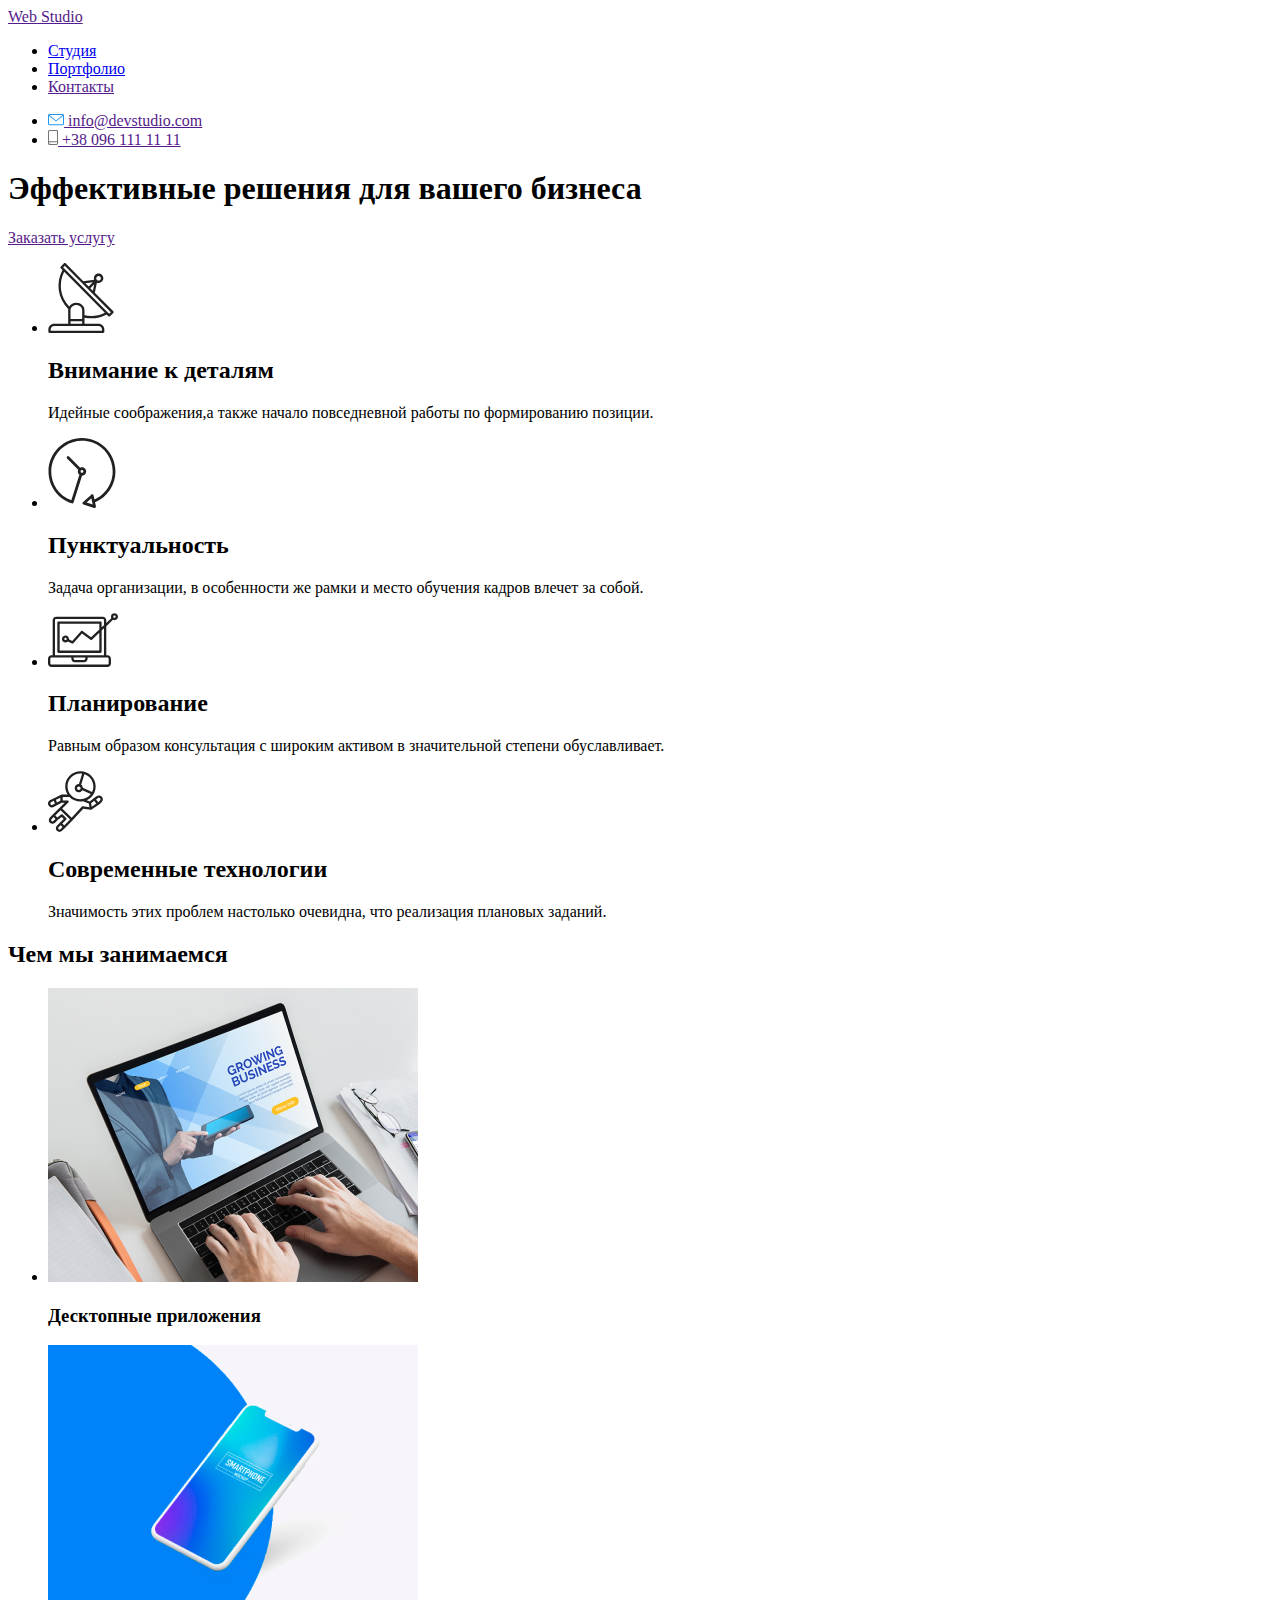
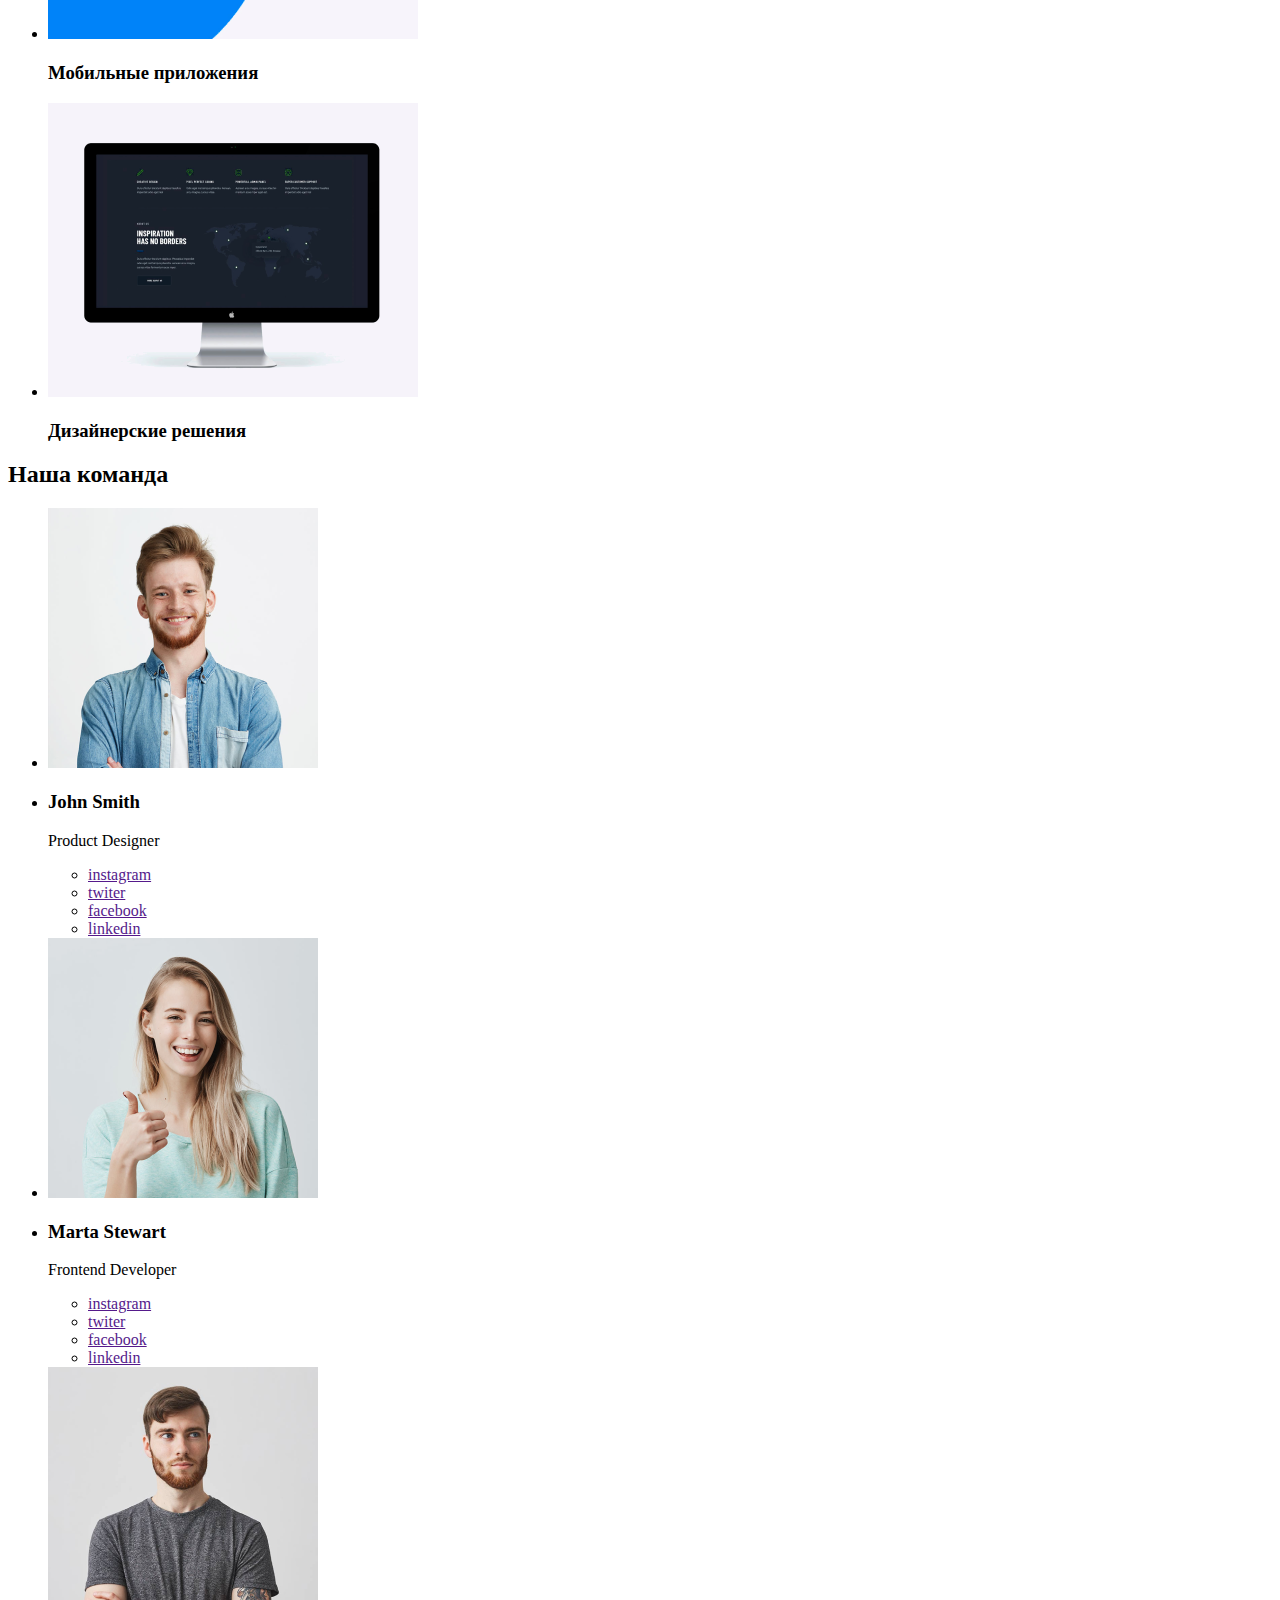
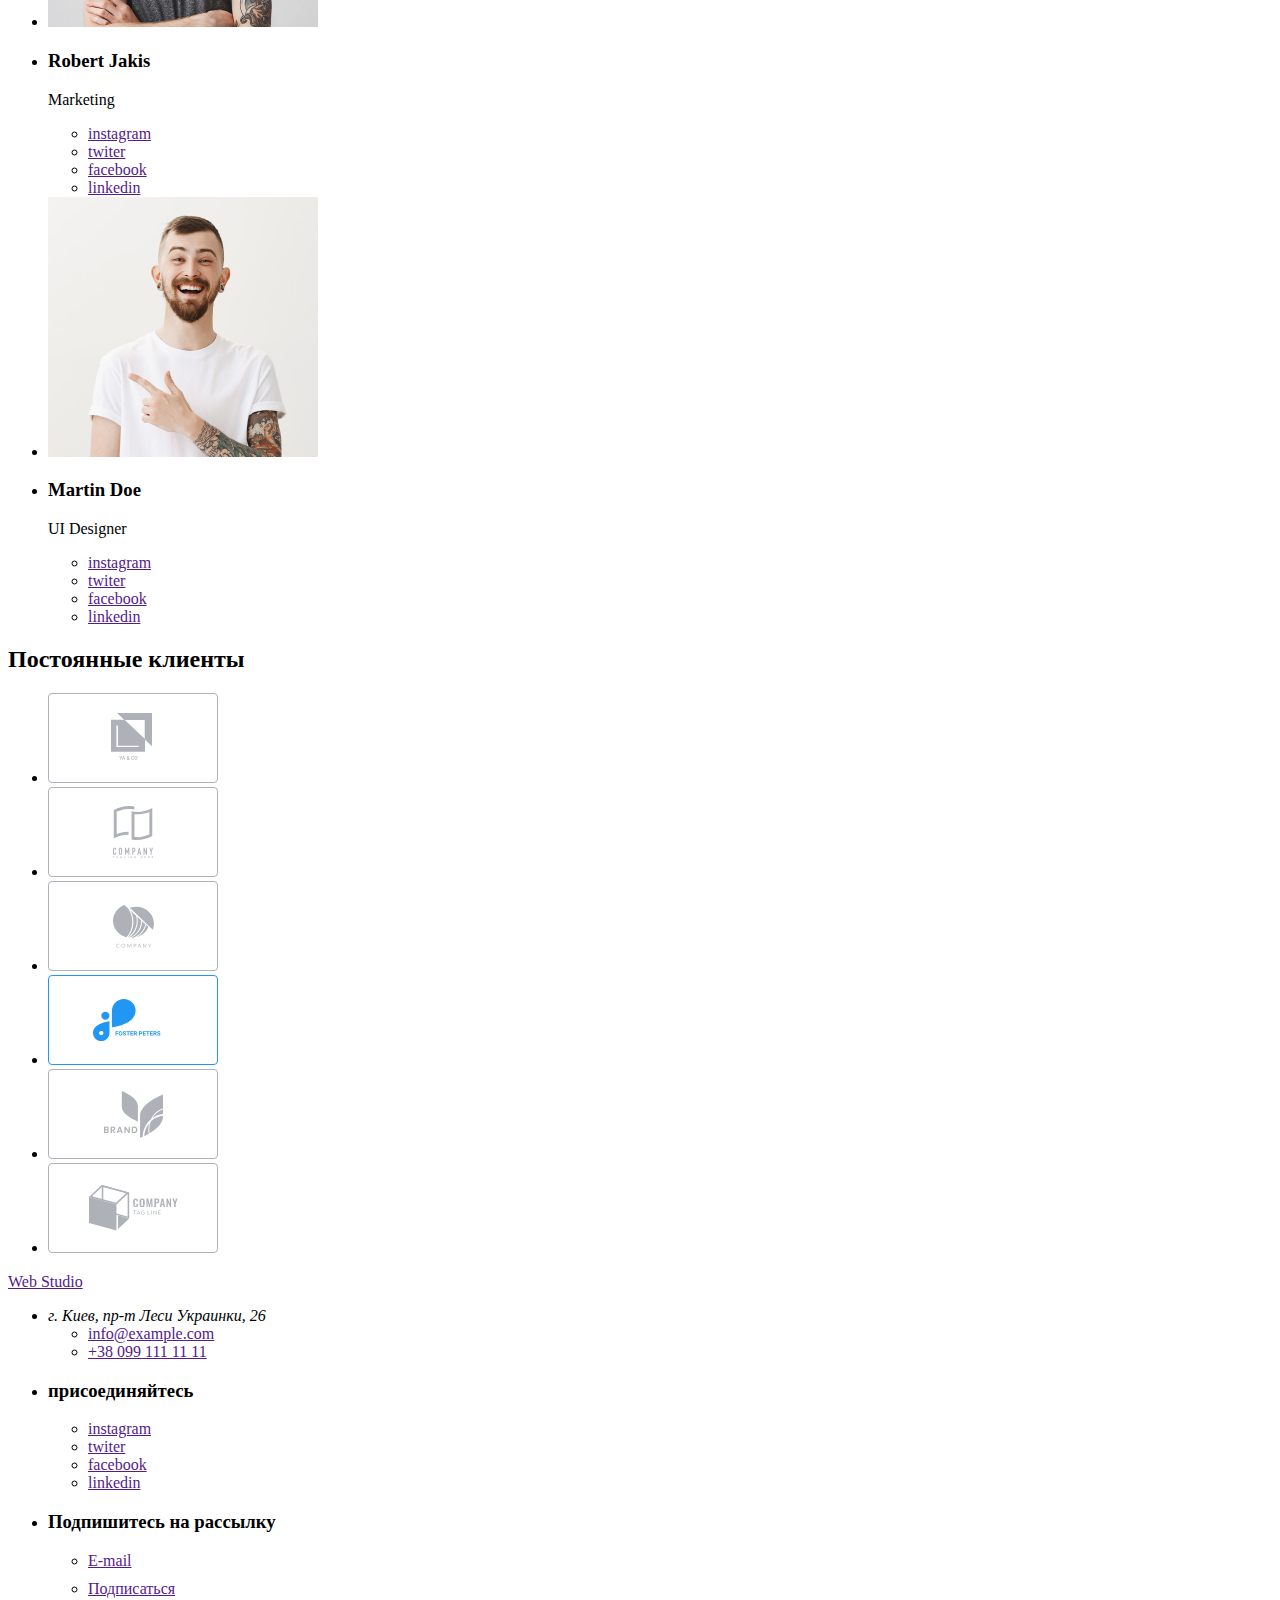
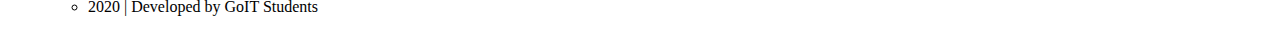
==== goit-markup-hw-01-master/index.html @ 2e2b5ef7 "portfolio" ====
<!DOCTYPE html>
<html lang="ru">
  <head>
    <meta charset="UTF-8" />
    <meta name="viewport" content="width=device-width, initial-scale=1.0" />
    <title>Document</title>
  </head>
  <body>
    <!--Шапка сайта-->
    <header>
      <nav>
        <a href="">
          Web Studio
        </a>
        <ul>
          <li><a href="./stydiya.html">Студия</a></li>
          <li><a href="./portfolio.html">Портфолио</a></li>
          <li><a href="">Контакты</a></li>
        </ul>
      </nav>
      <ul>
        <li>
          <a href="">
            <img src="./images/envelope(hover).svg" alt="hover" />
            info@devstudio.com
          </a>
        </li>
        <li>
          <a href="">
            <img src="./images/smartphone.svg" alt="smartphone" />
            +38 096 111 11 11
          </a>
        </li>
      </ul>
    </header>
    <main>
      <!--Hero-->
      <section>
        <h1>Эффективные решения для вашего бизнеса</h1>
        <a href="">Заказать услугу</a>
      </section>
      <!--Sait info-->
      <section>
        <ul>
          <li>
            <img src="./images/antenna.svg" alt="antenna" />
            <h2>Внимание к деталям</h2>
            <p>
              Идейные соображения,а также начало повседневной работы по
              формированию позиции.
            </p>
          </li>

          <li>
            <img src="./images/clock.svg" alt="clock" />
            <h2>Пунктуальность</h2>
            <p>
              Задача организации, в особенности же рамки и место обучения кадров
              влечет за собой.
            </p>
          </li>
          <li>
            <img src="./images/diagram.svg" alt="diagram" />
            <h2>Планирование</h2>
            <p>
              Равным образом консультация с широким активом в значительной
              степени обуславливает.
            </p>
          </li>
          <li>
            <img src="./images/astronaut.svg" alt="astronaut" />
            <h2>Современные технологии</h2>
            <p>
              Значимость этих проблем настолько очевидна, что реализация
              плановых заданий.
            </p>
          </li>
        </ul>
      </section>
      <!--Our offer-->
      <section>
        <h2>Чем мы занимаемся</h2>
        <ul>
          <li>
            <img src="./images/desctop.jpg" alt="desctop" />
            <h3>Десктопные приложения</h3>
          </li>
          <li>
            <img src="./images/tel.jpg" alt="telephon" />
            <h3>Мобильные приложения</h3>
          </li>
          <li>
            <img src="./images/dizain.jpg" alt="dizain" />
            <h3>Дизайнерские решения</h3>
          </li>
        </ul>
      </section>
      <!--Our team-->
      <section>
        <h2>Наша команда</h2>
        <ul>
          <li>
            <img src="./images/designer.jpg" alt="photo-designer" />
          </li>
          <li>
            <h3>John Smith</h3>
            <p>Product Designer</p>
            <ul>
              <li><a href="">instagram</a></li>
              <li><a href="">twiter</a></li>
              <li><a href="">facebook</a></li>
              <li><a href="">linkedin</a></li>
            </ul>
          </li>
          <li>
            <img src="./images/developer.jpg" alt="photo-developer" />
          </li>
          <li>
            <h3>Marta Stewart</h3>
            <p>Frontend Developer</p>
            <ul>
              <li><a href="">instagram</a></li>
              <li><a href="">twiter</a></li>
              <li><a href="">facebook</a></li>
              <li><a href="">linkedin</a></li>
            </ul>
          </li>
          <li>
            <img src="./images/marketing.jpg" alt="photo-marketing" />
          </li>
          <li>
            <h3>Robert Jakis</h3>
            <p>Marketing</p>
            <ul>
              <li><a href="">instagram</a></li>
              <li><a href="">twiter</a></li>
              <li><a href="">facebook</a></li>
              <li><a href="">linkedin</a></li>
            </ul>
          </li>
          <li>
            <img src="./images/uldesigner.jpg" alt="photo-uldesigner" />
          </li>
          <li>
            <h3>Martin Doe</h3>
            <p>UI Designer</p>
            <ul>
              <li><a href="">instagram</a></li>
              <li><a href="">twiter</a></li>
              <li><a href="">facebook</a></li>
              <li><a href="">linkedin</a></li>
            </ul>
          </li>
        </ul>
      </section>
      <!--Regular customers-->
      <section>
        <h2>Постоянные клиенты</h2>
        <ul>
          <li>
            <a href=""
              ><img src="./images/Client1.svg" alt="Логотип клиента"
            /></a>
          </li>
          <li>
            <a href=""
              ><img src="./images/Client2.svg" alt="Логотип клиента"
            /></a>
          </li>
          <li>
            <a href=""
              ><img src="./images/Client3.svg" alt="Логотип клиента"
            /></a>
          </li>
          <li>
            <a href=""
              ><img src="./images/Client4.svg" alt="Логотип клиента"
            /></a>
          </li>
          <li>
            <a href=""
              ><img src="./images/Client5.svg" alt="Логотип клиента"
            /></a>
          </li>
          <li>
            <a href=""
              ><img src="./images/Client6.svg" alt="Логотип клиента"
            /></a>
          </li>
        </ul>
      </section>
    </main>
    <!--Footer-->
    <footer>
      <a href="">Web Studio</a>
      <ul>
        <li>
          <address>г. Киев, пр-т Леси Украинки, 26</address>
          <ul>
            <li><a href="">info@example.com</a></li>
            <li><a href="">+38 099 111 11 11</a></li>
          </ul>
        </li>
        <li>
          <h3>присоединяйтесь</h3>
          <ul>
            <li><a href="">instagram</a></li>
            <li><a href="">twiter</a></li>
            <li><a href="">facebook</a></li>
            <li><a href="">linkedin</a></li>
          </ul>
        </li>
        <li>
          <h3>Подпишитесь на рассылку</h3>
          <ul>
            <li><a href="">E-mail</a></li>
            <li>
              <a href="">Подписаться</a>
              <img src="./images/iconsend.svg" alt="icon" />
            </li>
            <li>2020 | Developed by GoIT Students</li>
          </ul>
        </li>
      </ul>
    </footer>
  </body>
</html>
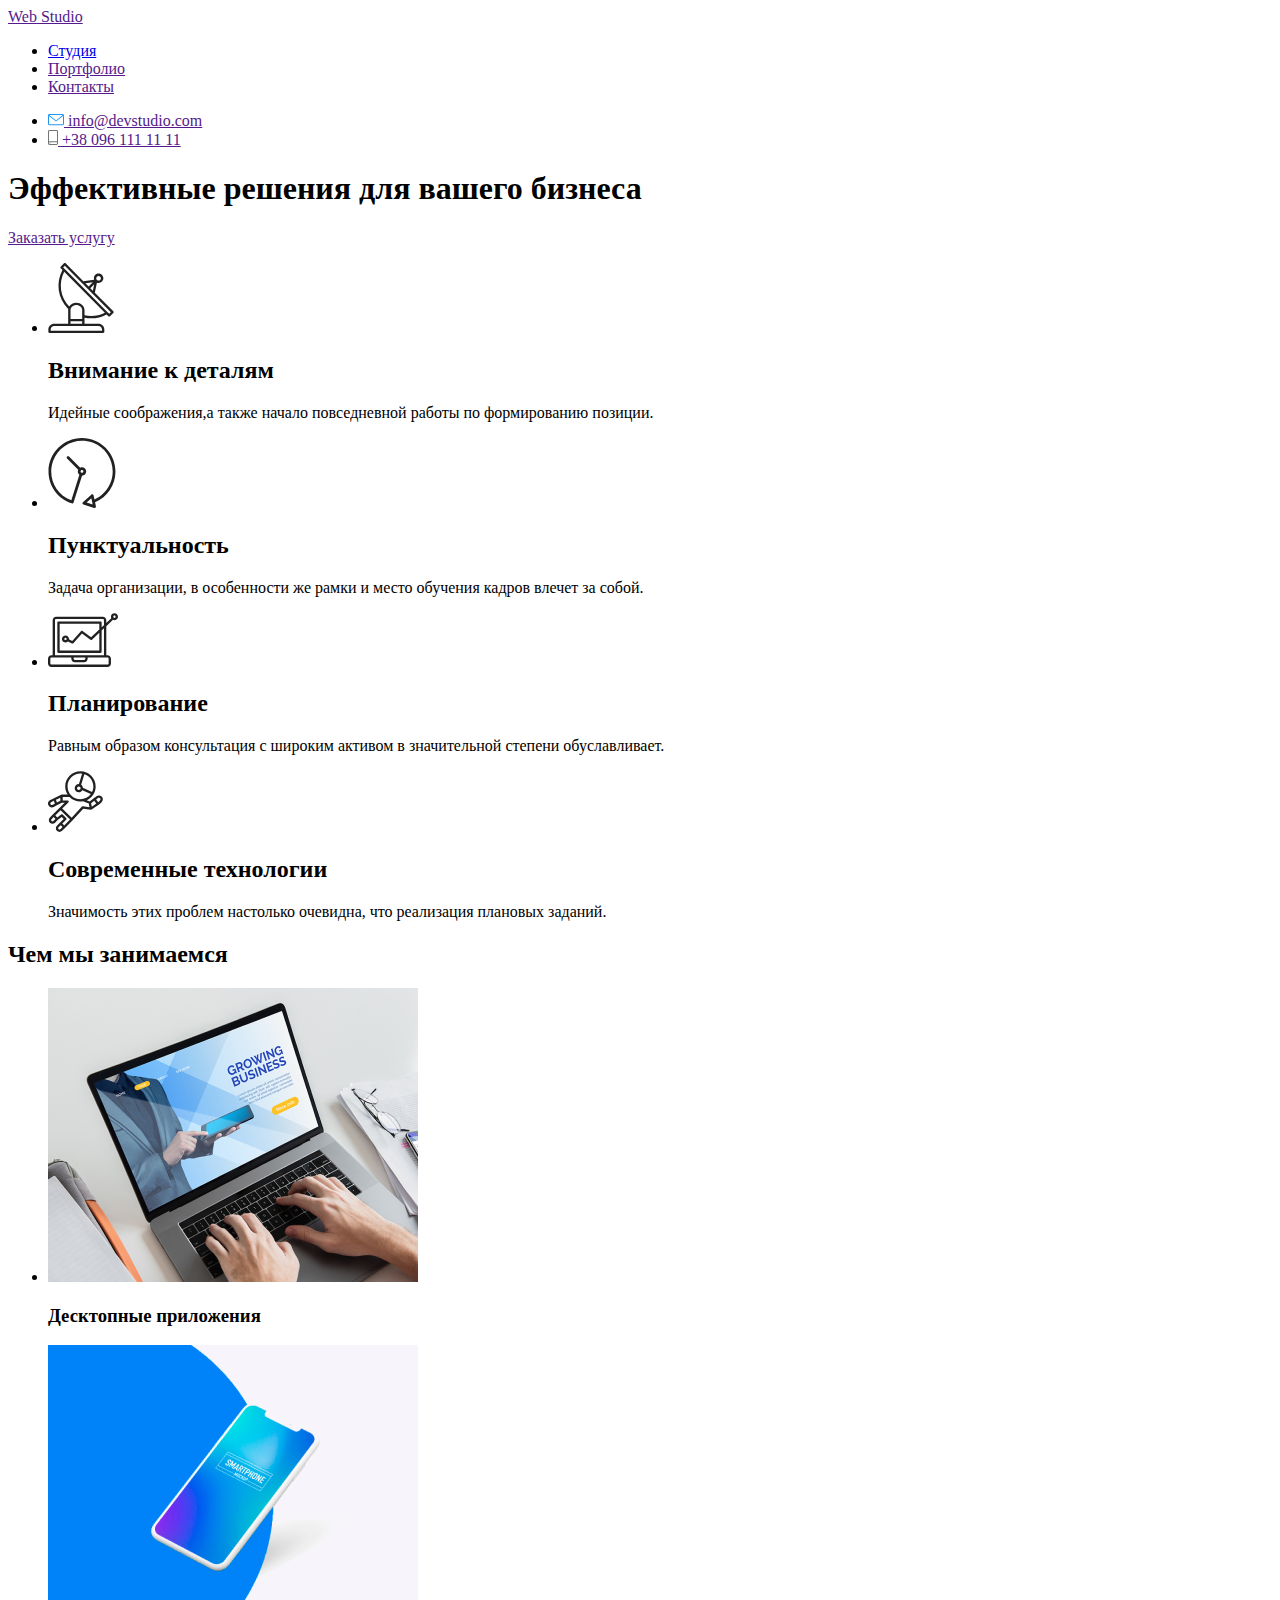
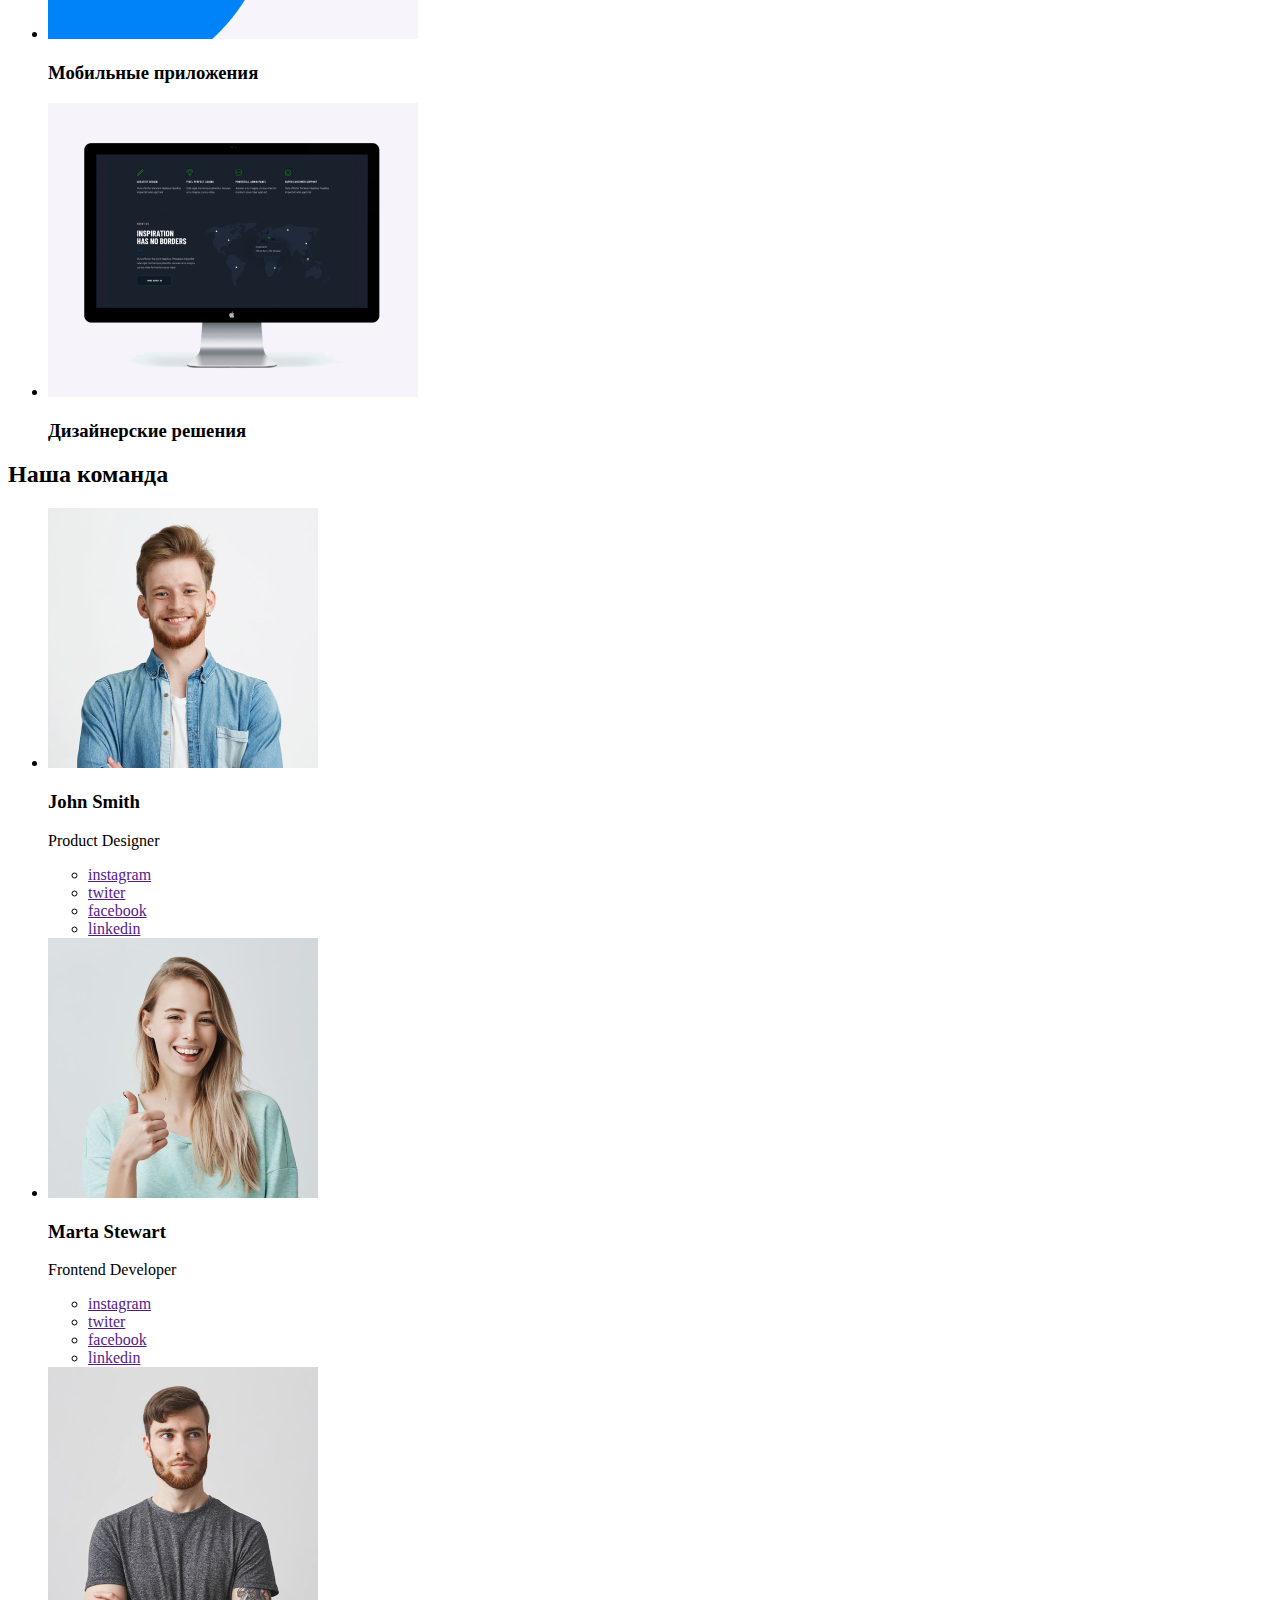
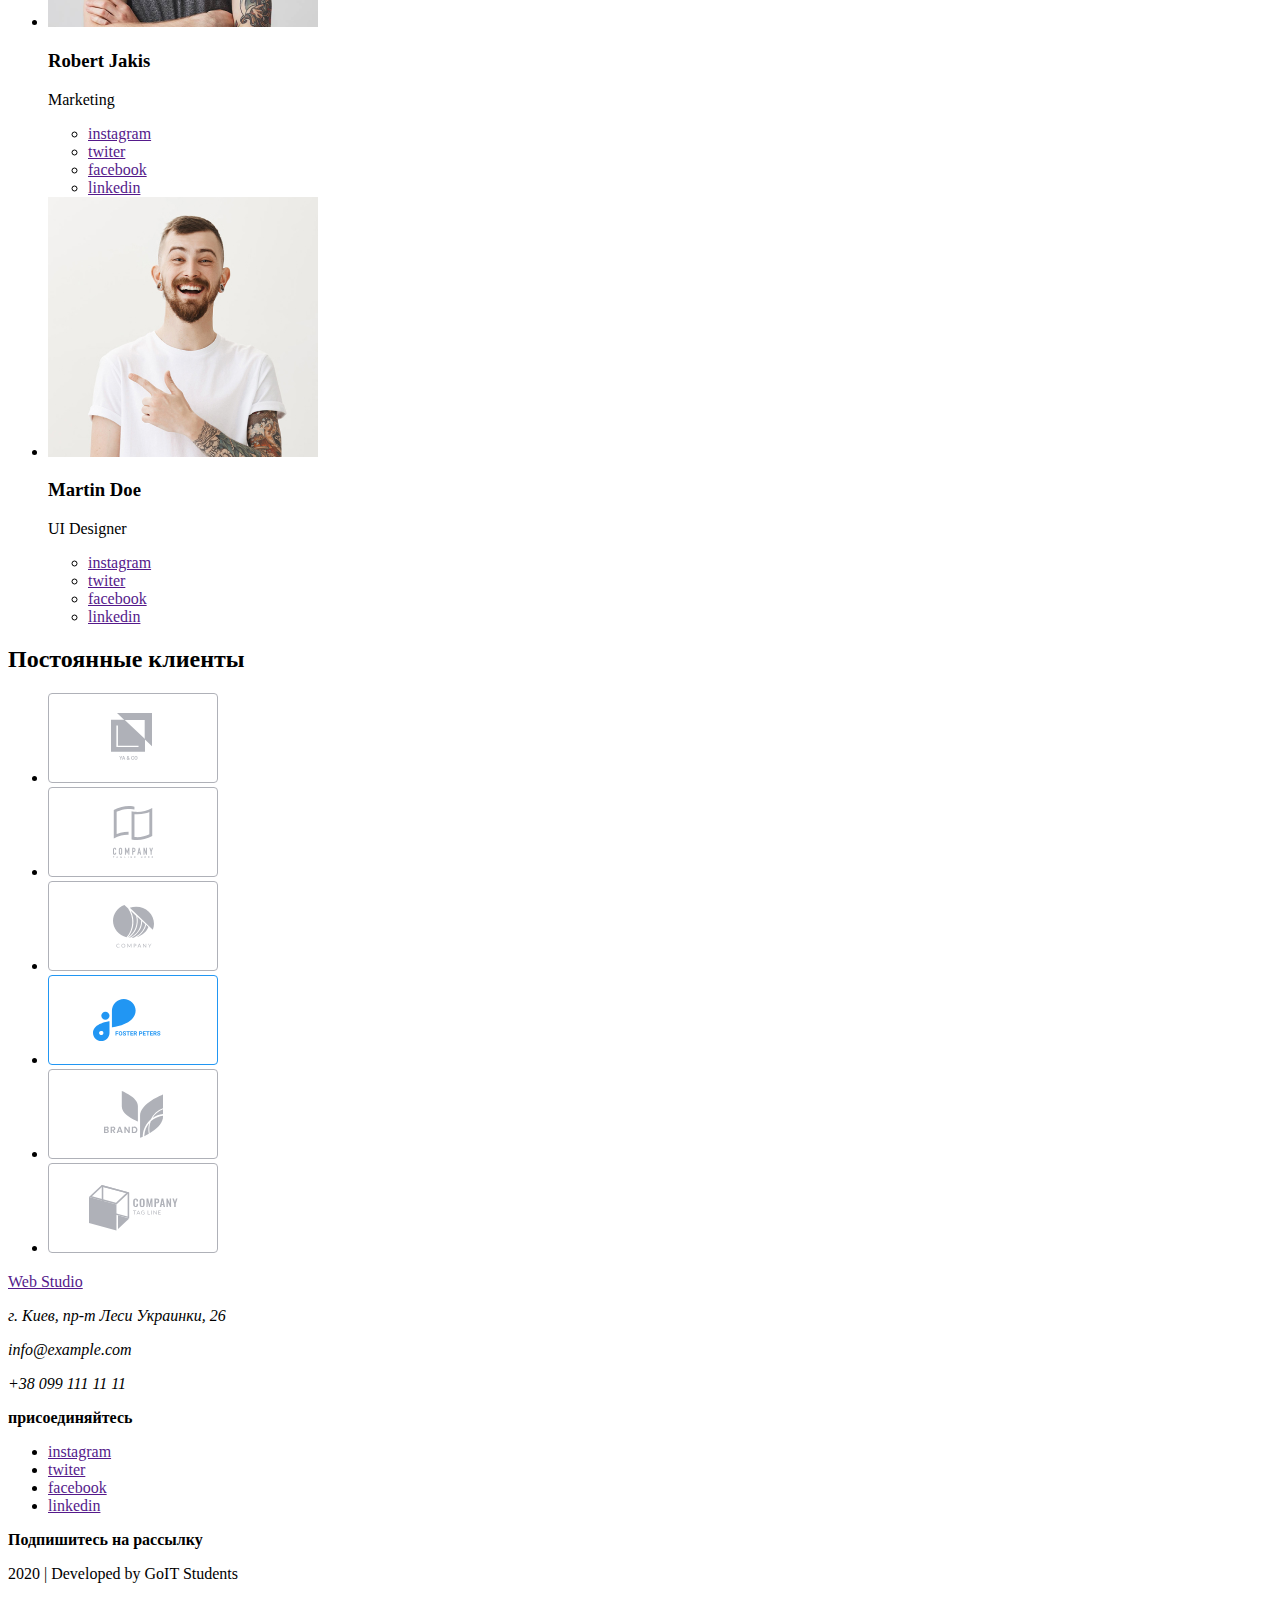
==== commit 81b826e3: "save" ====
--- a/goit-markup-hw-01-master/index.html
+++ b/goit-markup-hw-01-master/index.html
@@ -13,8 +13,8 @@
           Web Studio
         </a>
         <ul>
-          <li><a href="./stydiya.html">Студия</a></li>
-          <li><a href="./portfolio.html">Портфолио</a></li>
+          <li><a href="./index.html">Студия</a></li>
+          <li><a href="">Портфолио</a></li>
           <li><a href="">Контакты</a></li>
         </ul>
       </nav>
@@ -82,15 +82,27 @@
         <h2>Чем мы занимаемся</h2>
         <ul>
           <li>
-            <img src="./images/desctop.jpg" alt="desctop" />
+            <img
+              src="./images/desctop.jpg"
+              alt="десктопные приложения"
+              width="370"
+            />
             <h3>Десктопные приложения</h3>
           </li>
           <li>
-            <img src="./images/tel.jpg" alt="telephon" />
+            <img
+              src="./images/tel.jpg"
+              alt="мобильные приложения"
+              width="370"
+            />
             <h3>Мобильные приложения</h3>
           </li>
           <li>
-            <img src="./images/dizain.jpg" alt="dizain" />
+            <img
+              src="./images/dizain.jpg"
+              alt="дизайнерские решея"
+              width="370"
+            />
             <h3>Дизайнерские решения</h3>
           </li>
         </ul>
@@ -100,9 +112,7 @@
         <h2>Наша команда</h2>
         <ul>
           <li>
-            <img src="./images/designer.jpg" alt="photo-designer" />
-          </li>
-          <li>
+            <img src="./images/designer.jpg" alt="фото дизайнера" width="270" />
             <h3>John Smith</h3>
             <p>Product Designer</p>
             <ul>
@@ -113,9 +123,11 @@
             </ul>
           </li>
           <li>
-            <img src="./images/developer.jpg" alt="photo-developer" />
-          </li>
-          <li>
+            <img
+              src="./images/developer.jpg"
+              alt="фото разработчика"
+              width="270"
+            />
             <h3>Marta Stewart</h3>
             <p>Frontend Developer</p>
             <ul>
@@ -126,9 +138,11 @@
             </ul>
           </li>
           <li>
-            <img src="./images/marketing.jpg" alt="photo-marketing" />
-          </li>
-          <li>
+            <img
+              src="./images/marketing.jpg"
+              alt="фото маркетолога"
+              width="270"
+            />
             <h3>Robert Jakis</h3>
             <p>Marketing</p>
             <ul>
@@ -139,9 +153,11 @@
             </ul>
           </li>
           <li>
-            <img src="./images/uldesigner.jpg" alt="photo-uldesigner" />
-          </li>
-          <li>
+            <img
+              src="./images/uldesigner.jpg"
+              alt="фото главного дизайнера"
+              width="270"
+            />
             <h3>Martin Doe</h3>
             <p>UI Designer</p>
             <ul>
@@ -193,35 +209,20 @@
     <!--Footer-->
     <footer>
       <a href="">Web Studio</a>
+      <address>
+        <p>г. Киев, пр-т Леси Украинки, 26</p>
+        <p>info@example.com</p>
+        <p>+38 099 111 11 11</p>
+      </address>
+      <b>присоединяйтесь</b>
       <ul>
-        <li>
-          <address>г. Киев, пр-т Леси Украинки, 26</address>
-          <ul>
-            <li><a href="">info@example.com</a></li>
-            <li><a href="">+38 099 111 11 11</a></li>
-          </ul>
-        </li>
-        <li>
-          <h3>присоединяйтесь</h3>
-          <ul>
-            <li><a href="">instagram</a></li>
-            <li><a href="">twiter</a></li>
-            <li><a href="">facebook</a></li>
-            <li><a href="">linkedin</a></li>
-          </ul>
-        </li>
-        <li>
-          <h3>Подпишитесь на рассылку</h3>
-          <ul>
-            <li><a href="">E-mail</a></li>
-            <li>
-              <a href="">Подписаться</a>
-              <img src="./images/iconsend.svg" alt="icon" />
-            </li>
-            <li>2020 | Developed by GoIT Students</li>
-          </ul>
-        </li>
+        <li><a href="">instagram</a></li>
+        <li><a href="">twiter</a></li>
+        <li><a href="">facebook</a></li>
+        <li><a href="">linkedin</a></li>
       </ul>
+      <b>Подпишитесь на рассылку</b>
+      <p>2020 | Developed by GoIT Students</p>
     </footer>
   </body>
 </html>
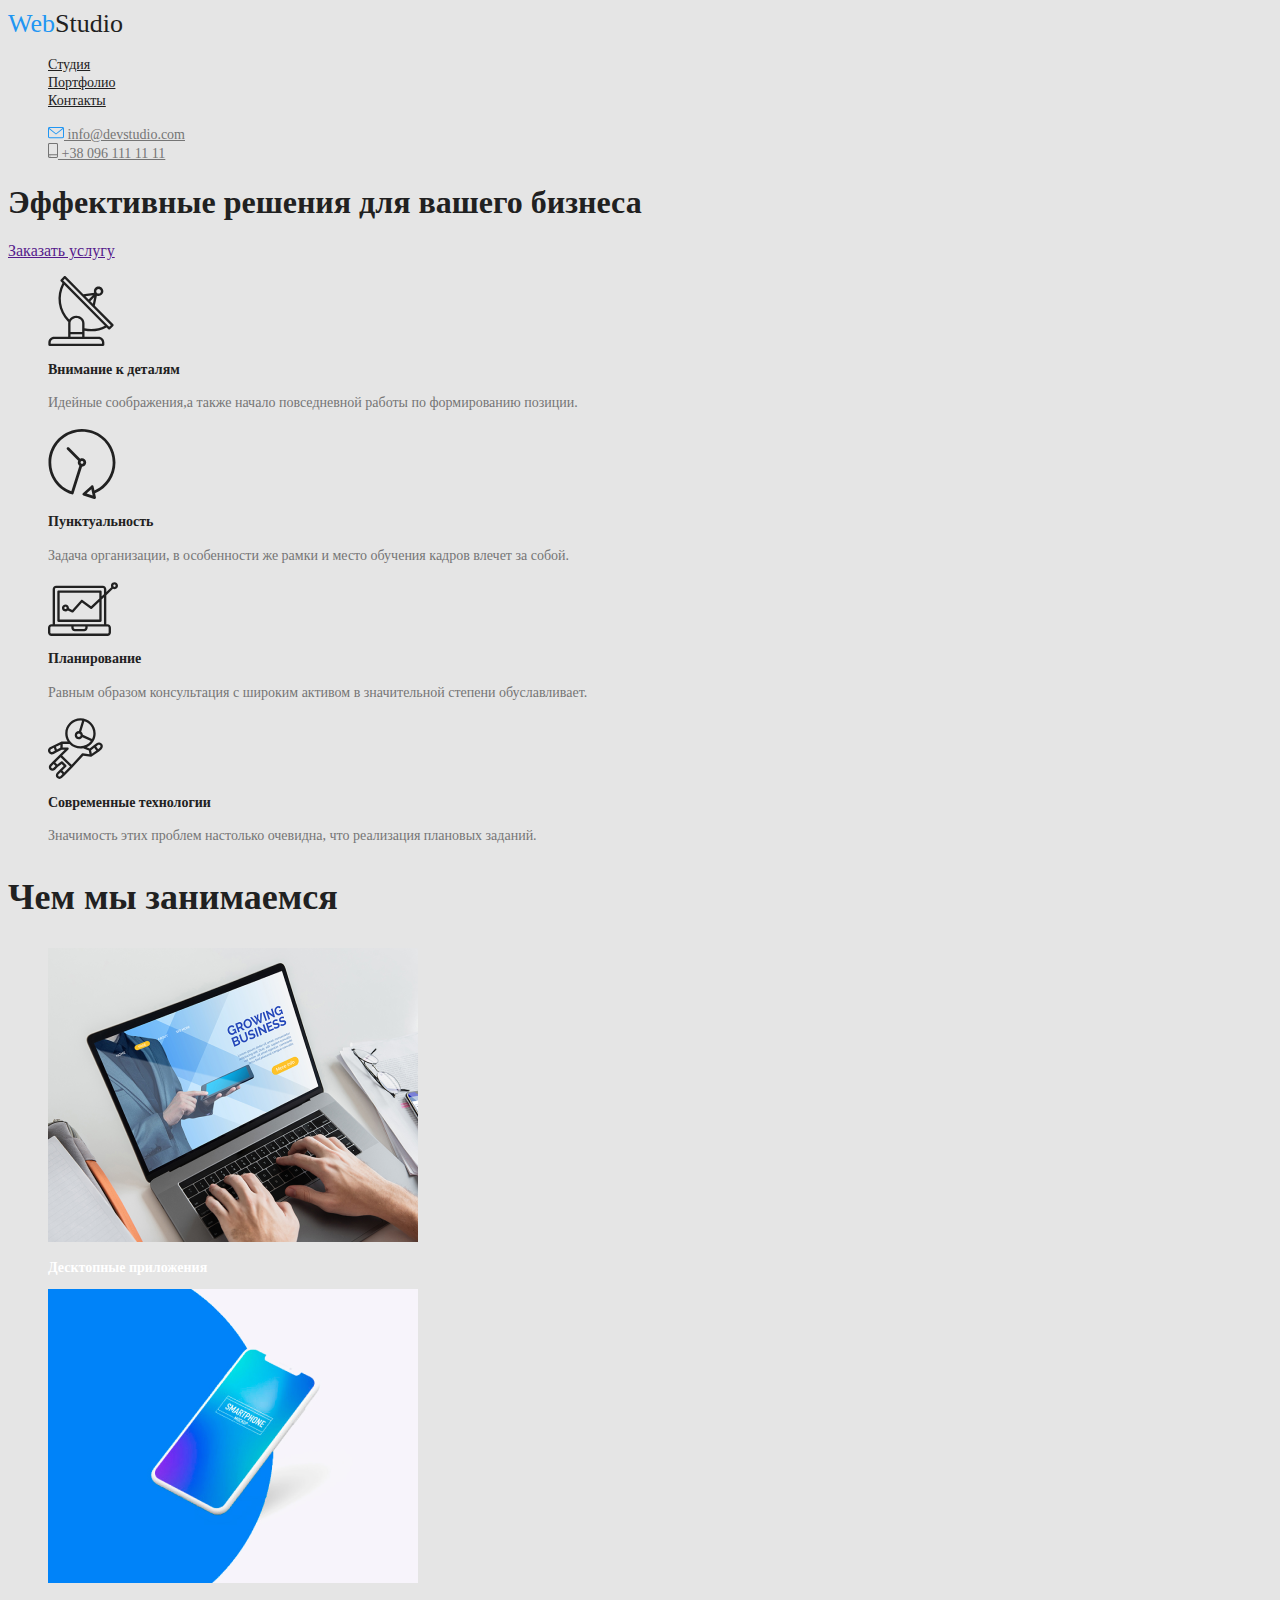
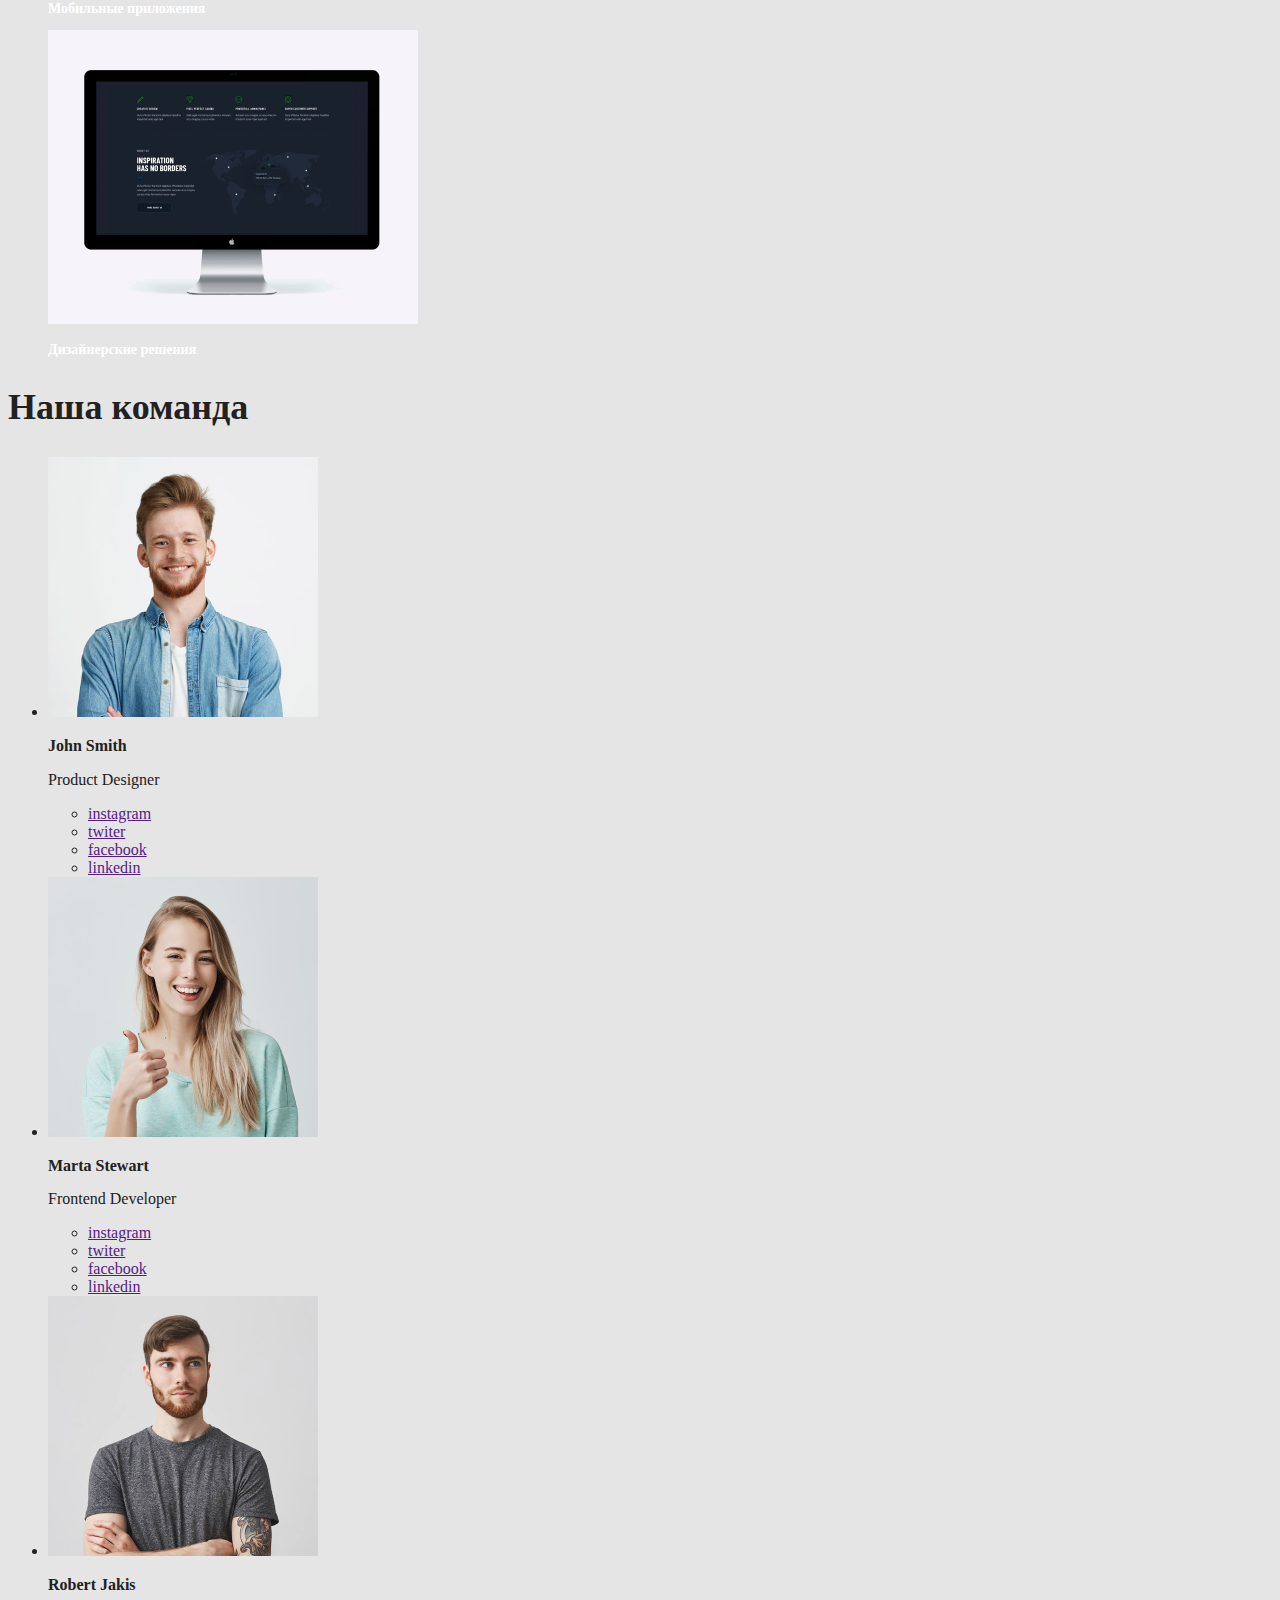
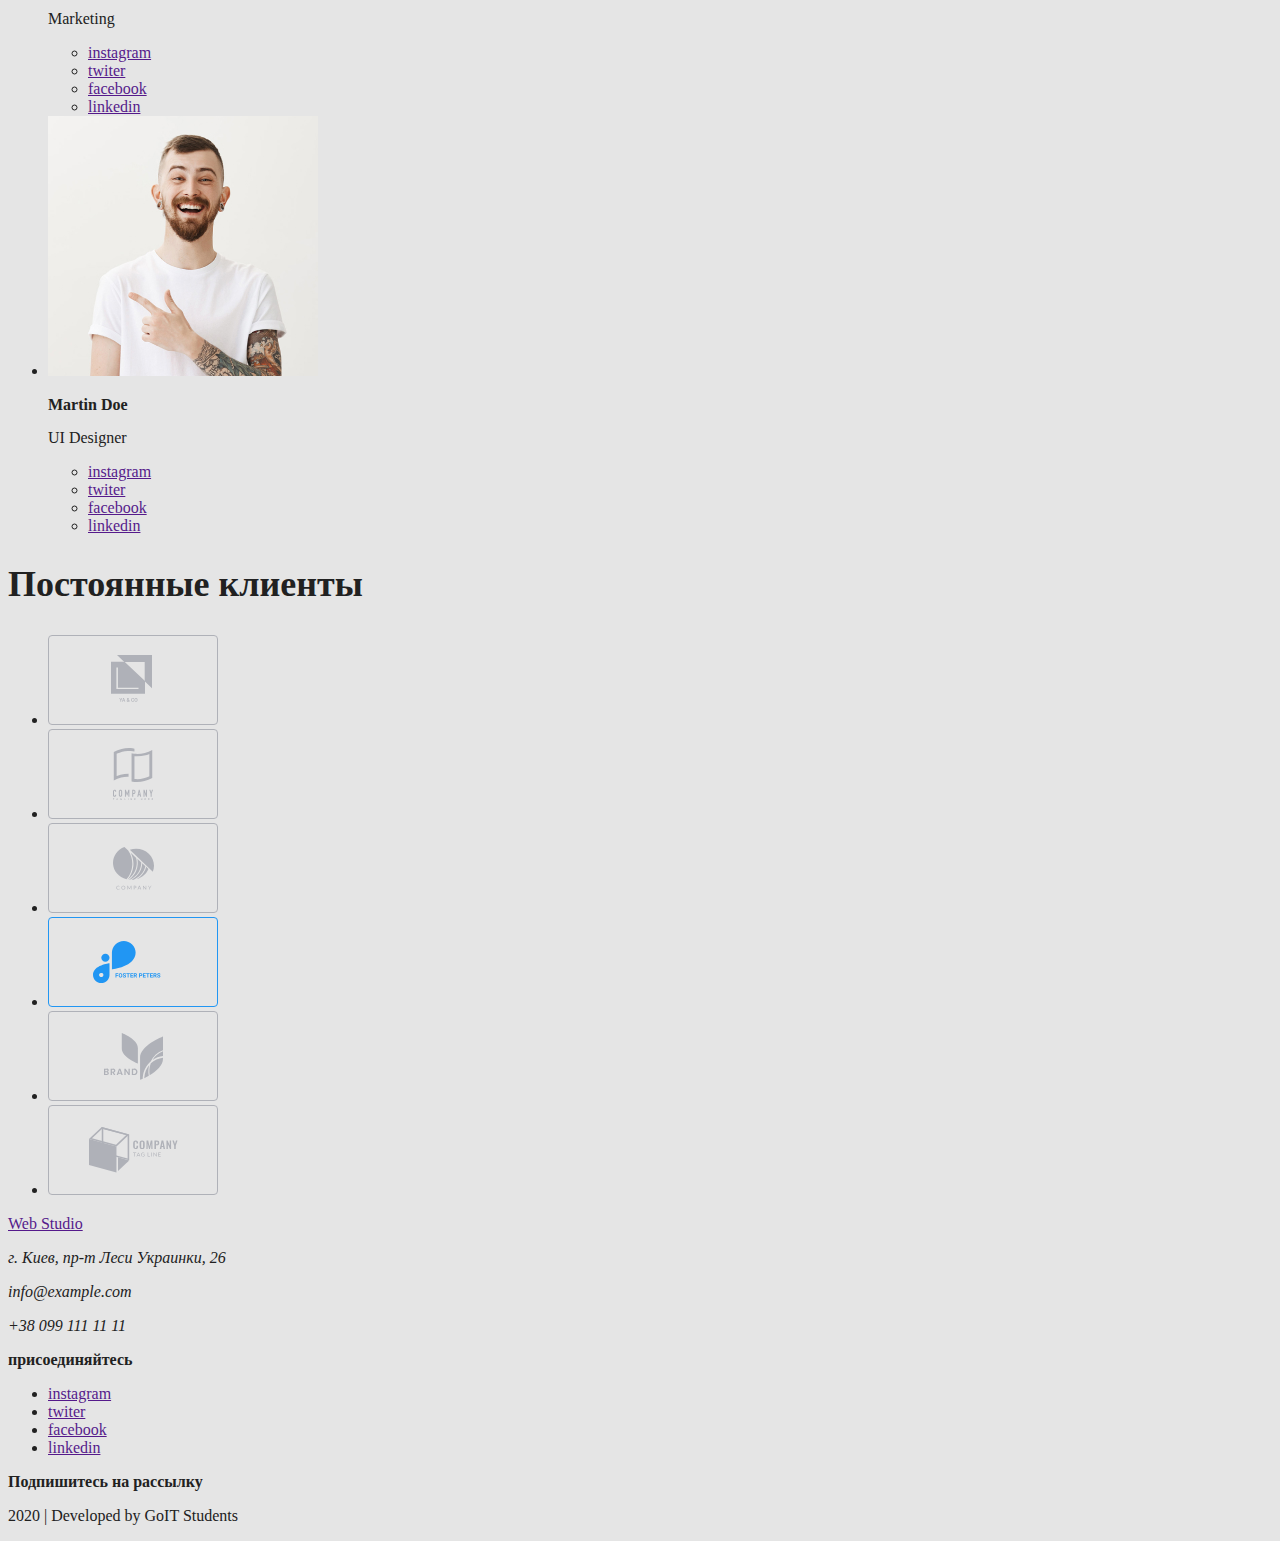
==== commit 77599b48: "css" ====
--- a/goit-markup-hw-01-master/index.html
+++ b/goit-markup-hw-01-master/index.html
@@ -4,29 +4,28 @@
     <meta charset="UTF-8" />
     <meta name="viewport" content="width=device-width, initial-scale=1.0" />
     <title>Document</title>
+    <link rel="stylesheet" href="./css/styles.css" />
   </head>
-  <body>
+  <body class="page">
     <!--Шапка сайта-->
     <header>
       <nav>
-        <a href="">
-          Web Studio
-        </a>
-        <ul>
-          <li><a href="./index.html">Студия</a></li>
-          <li><a href="">Портфолио</a></li>
-          <li><a href="">Контакты</a></li>
+        <a class="logo"><span class="logo-second">Web</span>Studio </a>
+        <ul class="site-nav list">
+          <li><a href="./index.html" class="link">Студия</a></li>
+          <li><a href="./portfolio.html" class="link">Портфолио</a></li>
+          <li><a href="" class="link">Контакты</a></li>
         </ul>
       </nav>
-      <ul>
+      <ul class="auth-nav list">
         <li>
-          <a href="">
+          <a href="" class="info">
             <img src="./images/envelope(hover).svg" alt="hover" />
             info@devstudio.com
           </a>
         </li>
         <li>
-          <a href="">
+          <a href="" class="info">
             <img src="./images/smartphone.svg" alt="smartphone" />
             +38 096 111 11 11
           </a>
@@ -40,12 +39,12 @@
         <a href="">Заказать услугу</a>
       </section>
       <!--Sait info-->
-      <section>
-        <ul>
+      <section class="section">
+        <ul class="feature-list list">
           <li>
             <img src="./images/antenna.svg" alt="antenna" />
-            <h2>Внимание к деталям</h2>
-            <p>
+            <h2 class="title">Внимание к деталям</h2>
+            <p class="text">
               Идейные соображения,а также начало повседневной работы по
               формированию позиции.
             </p>
@@ -53,24 +52,24 @@
 
           <li>
             <img src="./images/clock.svg" alt="clock" />
-            <h2>Пунктуальность</h2>
-            <p>
+            <h2 class="title">Пунктуальность</h2>
+            <p class="text">
               Задача организации, в особенности же рамки и место обучения кадров
               влечет за собой.
             </p>
           </li>
           <li>
             <img src="./images/diagram.svg" alt="diagram" />
-            <h2>Планирование</h2>
-            <p>
+            <h2 class="title">Планирование</h2>
+            <p class="text">
               Равным образом консультация с широким активом в значительной
               степени обуславливает.
             </p>
           </li>
           <li>
             <img src="./images/astronaut.svg" alt="astronaut" />
-            <h2>Современные технологии</h2>
-            <p>
+            <h2 class="title">Современные технологии</h2>
+            <p class="text">
               Значимость этих проблем настолько очевидна, что реализация
               плановых заданий.
             </p>
@@ -78,16 +77,16 @@
         </ul>
       </section>
       <!--Our offer-->
-      <section>
-        <h2>Чем мы занимаемся</h2>
-        <ul>
+      <section class="section">
+        <h2 class="section-title">Чем мы занимаемся</h2>
+        <ul class="list">
           <li>
             <img
               src="./images/desctop.jpg"
               alt="десктопные приложения"
               width="370"
             />
-            <h3>Десктопные приложения</h3>
+            <h3 class="text-title">Десктопные приложения</h3>
           </li>
           <li>
             <img
@@ -95,7 +94,7 @@
               alt="мобильные приложения"
               width="370"
             />
-            <h3>Мобильные приложения</h3>
+            <h3 class="text-title">Мобильные приложения</h3>
           </li>
           <li>
             <img
@@ -103,17 +102,17 @@
               alt="дизайнерские решея"
               width="370"
             />
-            <h3>Дизайнерские решения</h3>
+            <h3 class="text-title">Дизайнерские решения</h3>
           </li>
         </ul>
       </section>
       <!--Our team-->
-      <section>
-        <h2>Наша команда</h2>
+      <section class="section">
+        <h2 class="section-title">Наша команда</h2>
         <ul>
           <li>
             <img src="./images/designer.jpg" alt="фото дизайнера" width="270" />
-            <h3>John Smith</h3>
+            <h3 class="team-list">John Smith</h3>
             <p>Product Designer</p>
             <ul>
               <li><a href="">instagram</a></li>
@@ -128,7 +127,7 @@
               alt="фото разработчика"
               width="270"
             />
-            <h3>Marta Stewart</h3>
+            <h3 class="team-list">Marta Stewart</h3>
             <p>Frontend Developer</p>
             <ul>
               <li><a href="">instagram</a></li>
@@ -143,7 +142,7 @@
               alt="фото маркетолога"
               width="270"
             />
-            <h3>Robert Jakis</h3>
+            <h3 class="team-list">Robert Jakis</h3>
             <p>Marketing</p>
             <ul>
               <li><a href="">instagram</a></li>
@@ -158,7 +157,7 @@
               alt="фото главного дизайнера"
               width="270"
             />
-            <h3>Martin Doe</h3>
+            <h3 class="team-list">Martin Doe</h3>
             <p>UI Designer</p>
             <ul>
               <li><a href="">instagram</a></li>
@@ -170,8 +169,8 @@
         </ul>
       </section>
       <!--Regular customers-->
-      <section>
-        <h2>Постоянные клиенты</h2>
+      <section class="section">
+        <h2 class="section-title">Постоянные клиенты</h2>
         <ul>
           <li>
             <a href=""
--- a/goit-markup-hw-01-master/css/styles.css
+++ b/goit-markup-hw-01-master/css/styles.css
@@ -0,0 +1,76 @@
+.page {
+  color: #212121;
+  background-color: #e5e5e5;
+}
+
+.list {
+  list-style: none;
+}
+
+/* цвет основного текста #212121 (чорный)*/
+/* вторичный цвет текста #757575 (серый)*/
+/* цвет фона #E5E5E5 */
+/* вторичный цвет фона #F5F4FA*/
+/* белый  #FFFFFF*/
+/* акцент #2196F3*/
+/* цвет подвала #2F303A*/
+.logo {
+  font-size: 26px;
+  line-height: 1.2;
+}
+.logo-second {
+  color: #2196f3;
+}
+.logo:hover,
+.logo-second:hover {
+  color: #2196f3;
+}
+
+/*site-nav*/
+.site-nav .link {
+  color: #212121;
+  font-size: 14px;
+  line-height: 1.1;
+}
+.site-nav .link:hover,
+.site-nav .link:focus {
+  color: #2196f3;
+}
+
+/*auth-nav*/
+.info {
+  color: #757575;
+  font-size: 14px;
+  line-height: 1.1;
+}
+.info:hover,
+.info:focus {
+  color: #2196f3;
+}
+/*section*/
+.section-title {
+  color: #212121;
+  font-size: 36px;
+  line-height: 1.1;
+}
+.section .text-title {
+  color: #ffffff;
+  font-size: 14px;
+  line-height: 1.1;
+}
+.team-list {
+  color: #212121;
+  font-size: 16px;
+  line-height: 1.1;
+}
+/*feature*/
+.feature-list .title {
+  color: #212121;
+  font-size: 14px;
+  line-height: 1.1;
+}
+.feature-list .text {
+  color: #757575;
+  font-size: 14px;
+  line-height: 1.7;
+}
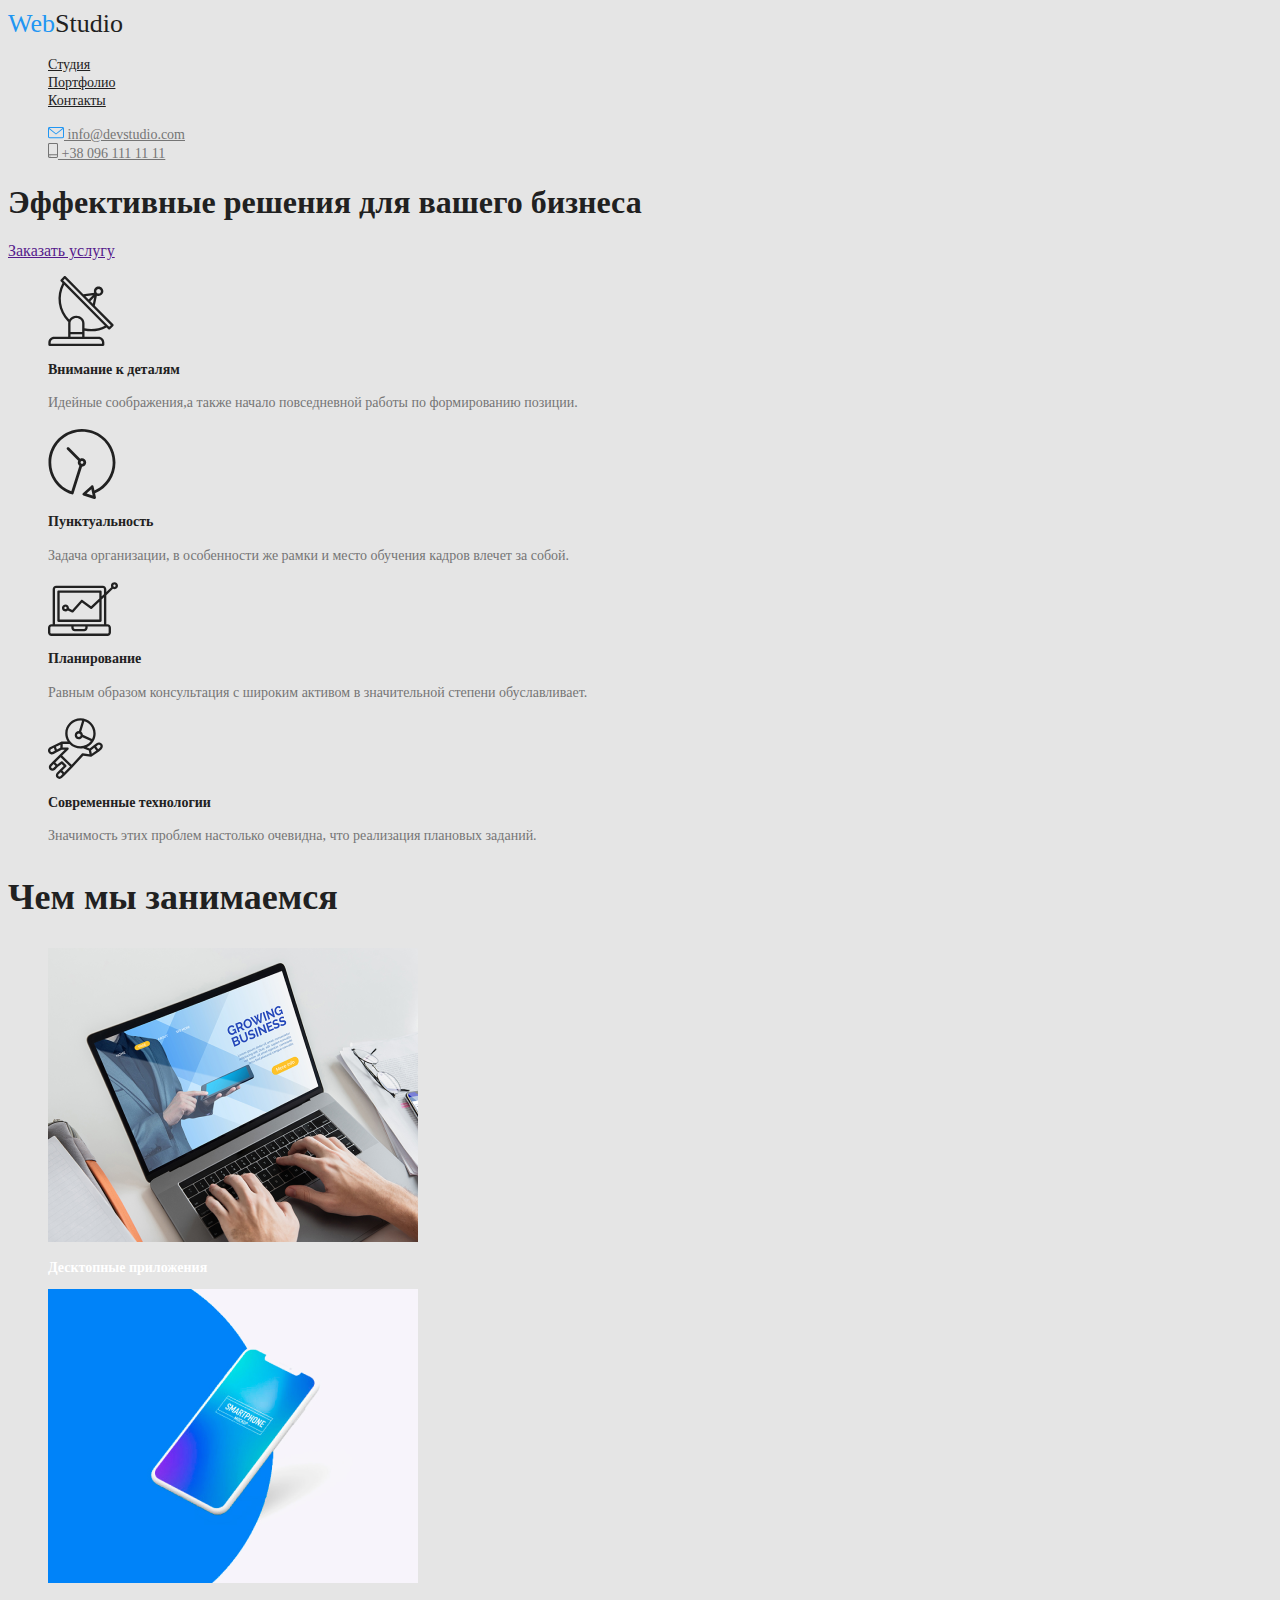
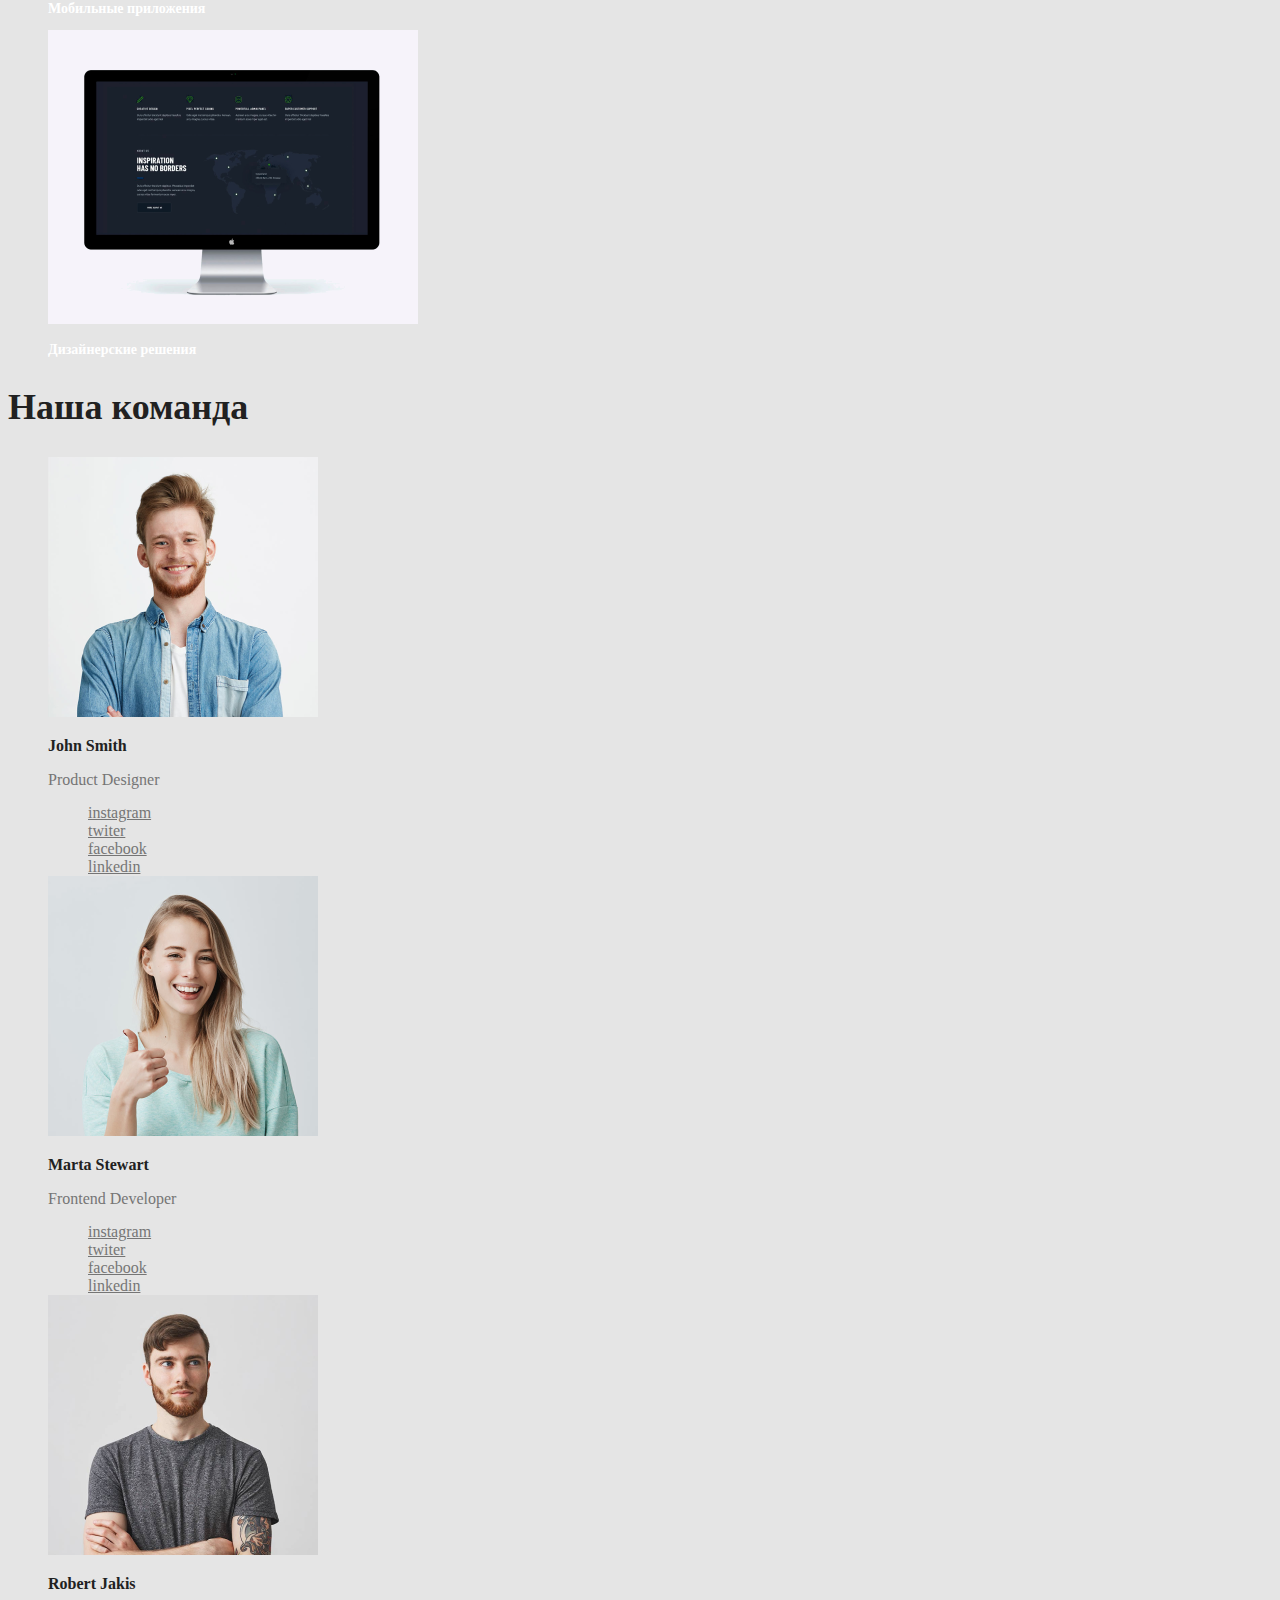
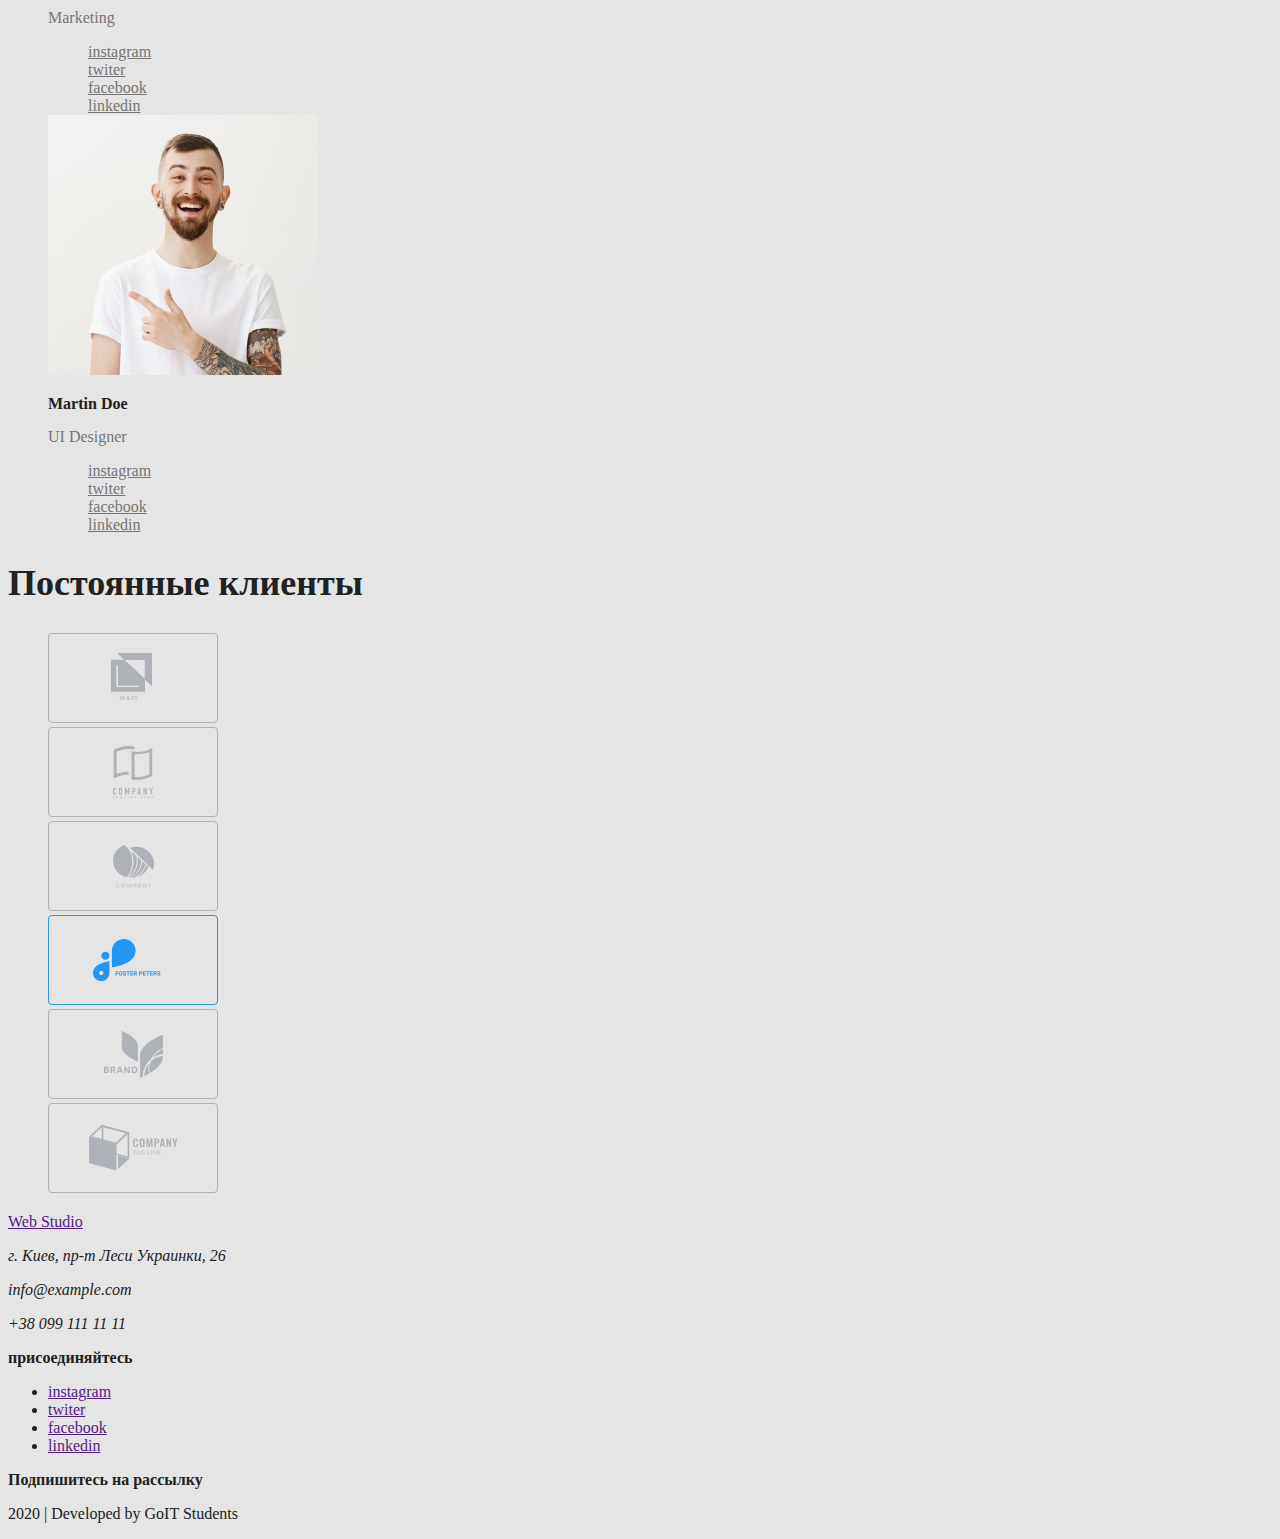
==== commit 7f85e42b: "css-style" ====
--- a/goit-markup-hw-01-master/index.html
+++ b/goit-markup-hw-01-master/index.html
@@ -109,16 +109,16 @@
       <!--Our team-->
       <section class="section">
         <h2 class="section-title">Наша команда</h2>
-        <ul>
+        <ul class="list">
           <li>
             <img src="./images/designer.jpg" alt="фото дизайнера" width="270" />
             <h3 class="team-list">John Smith</h3>
-            <p>Product Designer</p>
-            <ul>
-              <li><a href="">instagram</a></li>
-              <li><a href="">twiter</a></li>
-              <li><a href="">facebook</a></li>
-              <li><a href="">linkedin</a></li>
+            <p class="work-list">Product Designer</p>
+            <ul class="email-list list">
+              <li><a href="" class="email">instagram</a></li>
+              <li><a href="" class="email">twiter</a></li>
+              <li><a href="" class="email">facebook</a></li>
+              <li><a href="" class="email">linkedin</a></li>
             </ul>
           </li>
           <li>
@@ -128,12 +128,12 @@
               width="270"
             />
             <h3 class="team-list">Marta Stewart</h3>
-            <p>Frontend Developer</p>
-            <ul>
-              <li><a href="">instagram</a></li>
-              <li><a href="">twiter</a></li>
-              <li><a href="">facebook</a></li>
-              <li><a href="">linkedin</a></li>
+            <p class="work-list">Frontend Developer</p>
+            <ul class="email-list list">
+              <li><a href="" class="email">instagram</a></li>
+              <li><a href="" class="email">twiter</a></li>
+              <li><a href="" class="email">facebook</a></li>
+              <li><a href="" class="email">linkedin</a></li>
             </ul>
           </li>
           <li>
@@ -143,12 +143,12 @@
               width="270"
             />
             <h3 class="team-list">Robert Jakis</h3>
-            <p>Marketing</p>
-            <ul>
-              <li><a href="">instagram</a></li>
-              <li><a href="">twiter</a></li>
-              <li><a href="">facebook</a></li>
-              <li><a href="">linkedin</a></li>
+            <p class="work-list">Marketing</p>
+            <ul class="email-list list">
+              <li><a href="" class="email">instagram</a></li>
+              <li><a href="" class="email">twiter</a></li>
+              <li><a href="" class="email">facebook</a></li>
+              <li><a href="" class="email">linkedin</a></li>
             </ul>
           </li>
           <li>
@@ -158,12 +158,12 @@
               width="270"
             />
             <h3 class="team-list">Martin Doe</h3>
-            <p>UI Designer</p>
-            <ul>
-              <li><a href="">instagram</a></li>
-              <li><a href="">twiter</a></li>
-              <li><a href="">facebook</a></li>
-              <li><a href="">linkedin</a></li>
+            <p class="work-list">UI Designer</p>
+            <ul class="email-list list">
+              <li><a href="" class="email">instagram</a></li>
+              <li><a href="" class="email">twiter</a></li>
+              <li><a href="" class="email">facebook</a></li>
+              <li><a href="" class="email">linkedin</a></li>
             </ul>
           </li>
         </ul>
@@ -171,9 +171,9 @@
       <!--Regular customers-->
       <section class="section">
         <h2 class="section-title">Постоянные клиенты</h2>
-        <ul>
-          <li>
-            <a href=""
+        <ul class="customers-img list">
+          <li>
+            <a href="" class="img-hover"
               ><img src="./images/Client1.svg" alt="Логотип клиента"
             /></a>
           </li>
--- a/goit-markup-hw-01-master/css/styles.css
+++ b/goit-markup-hw-01-master/css/styles.css
@@ -63,6 +63,19 @@
   font-size: 16px;
   line-height: 1.1;
 }
+.section .work-list {
+  color: #757575;
+  font-size: 16px;
+  line-height: 1.1;
+}
+.section .email {
+  color: #757575;
+}
+/*ameil*/
+.email:hover,
+.email:focus {
+  color: #2196f3;
+}
 /*feature*/
 .feature-list .title {
   color: #212121;
@@ -74,3 +87,7 @@
   font-size: 14px;
   line-height: 1.7;
 }
+/*customers-img*/
+.section .img-hover:hover {
+  color: #2196f3;
+}
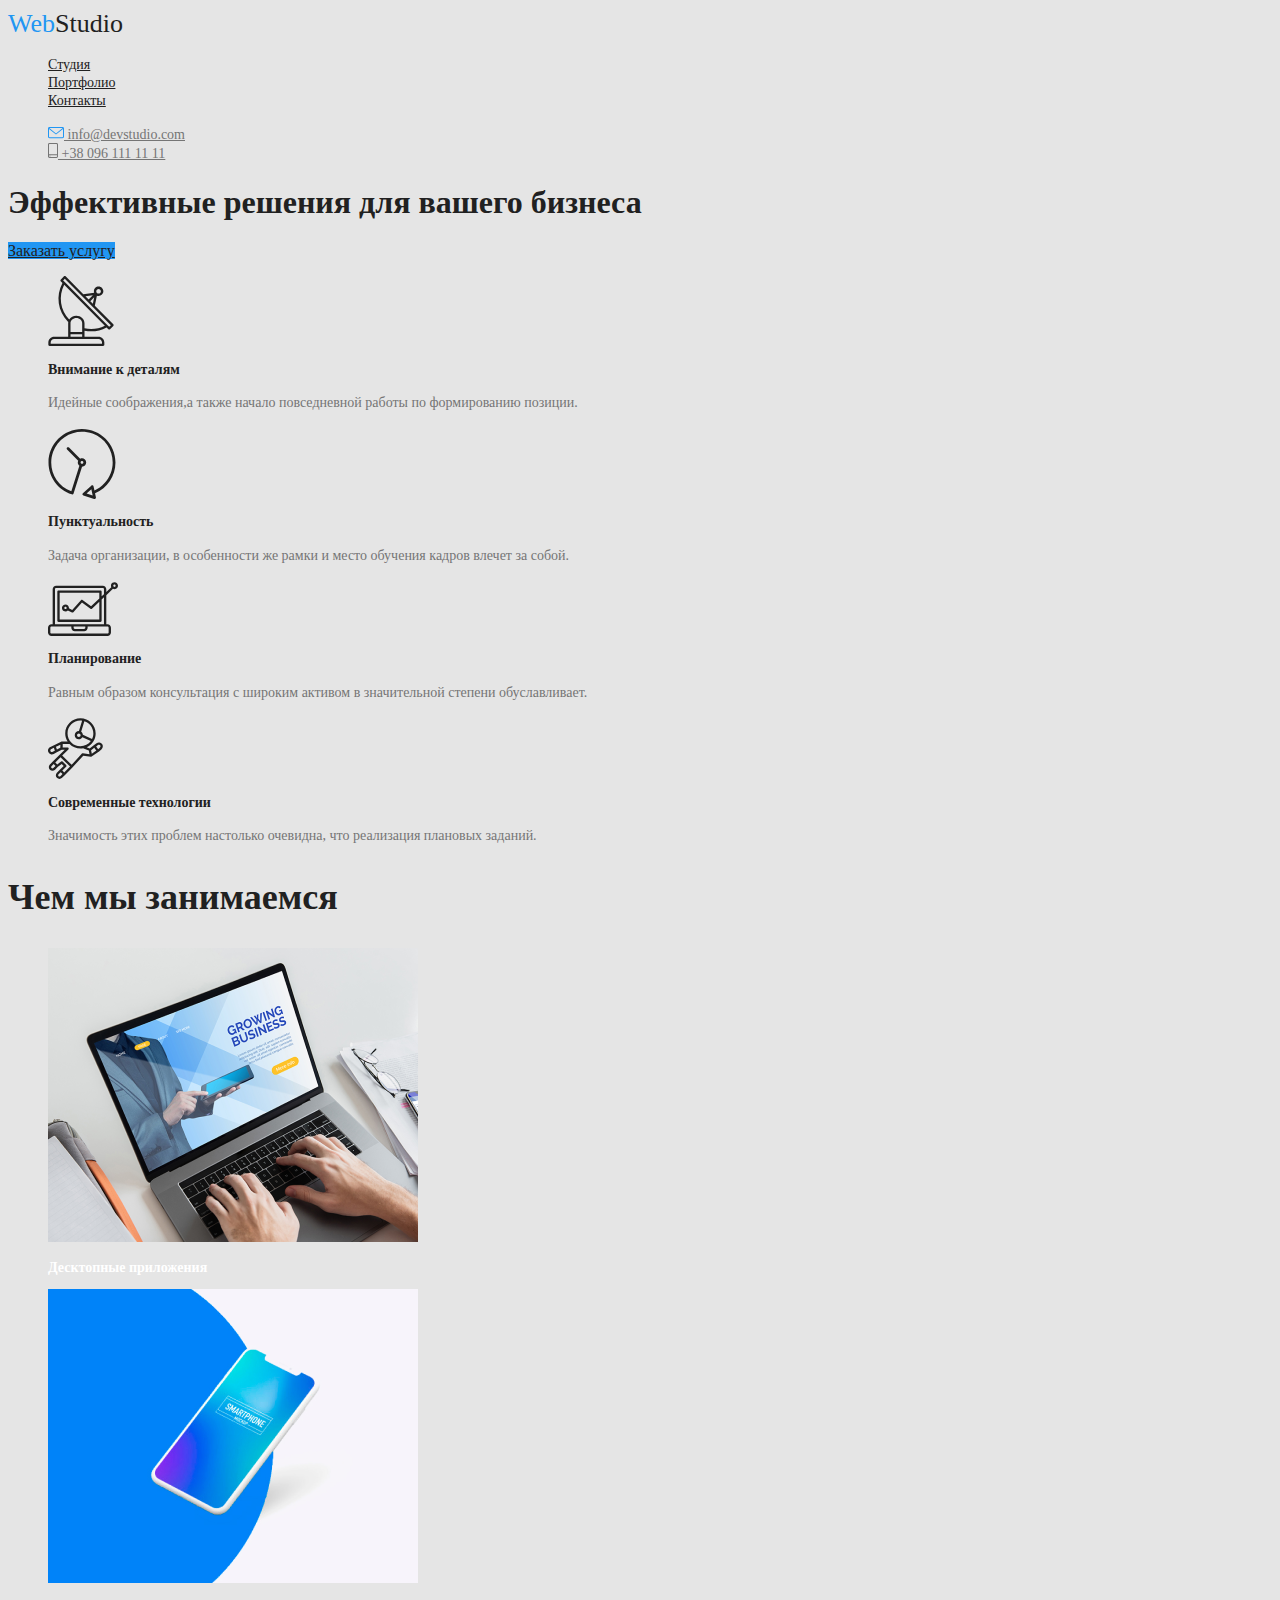
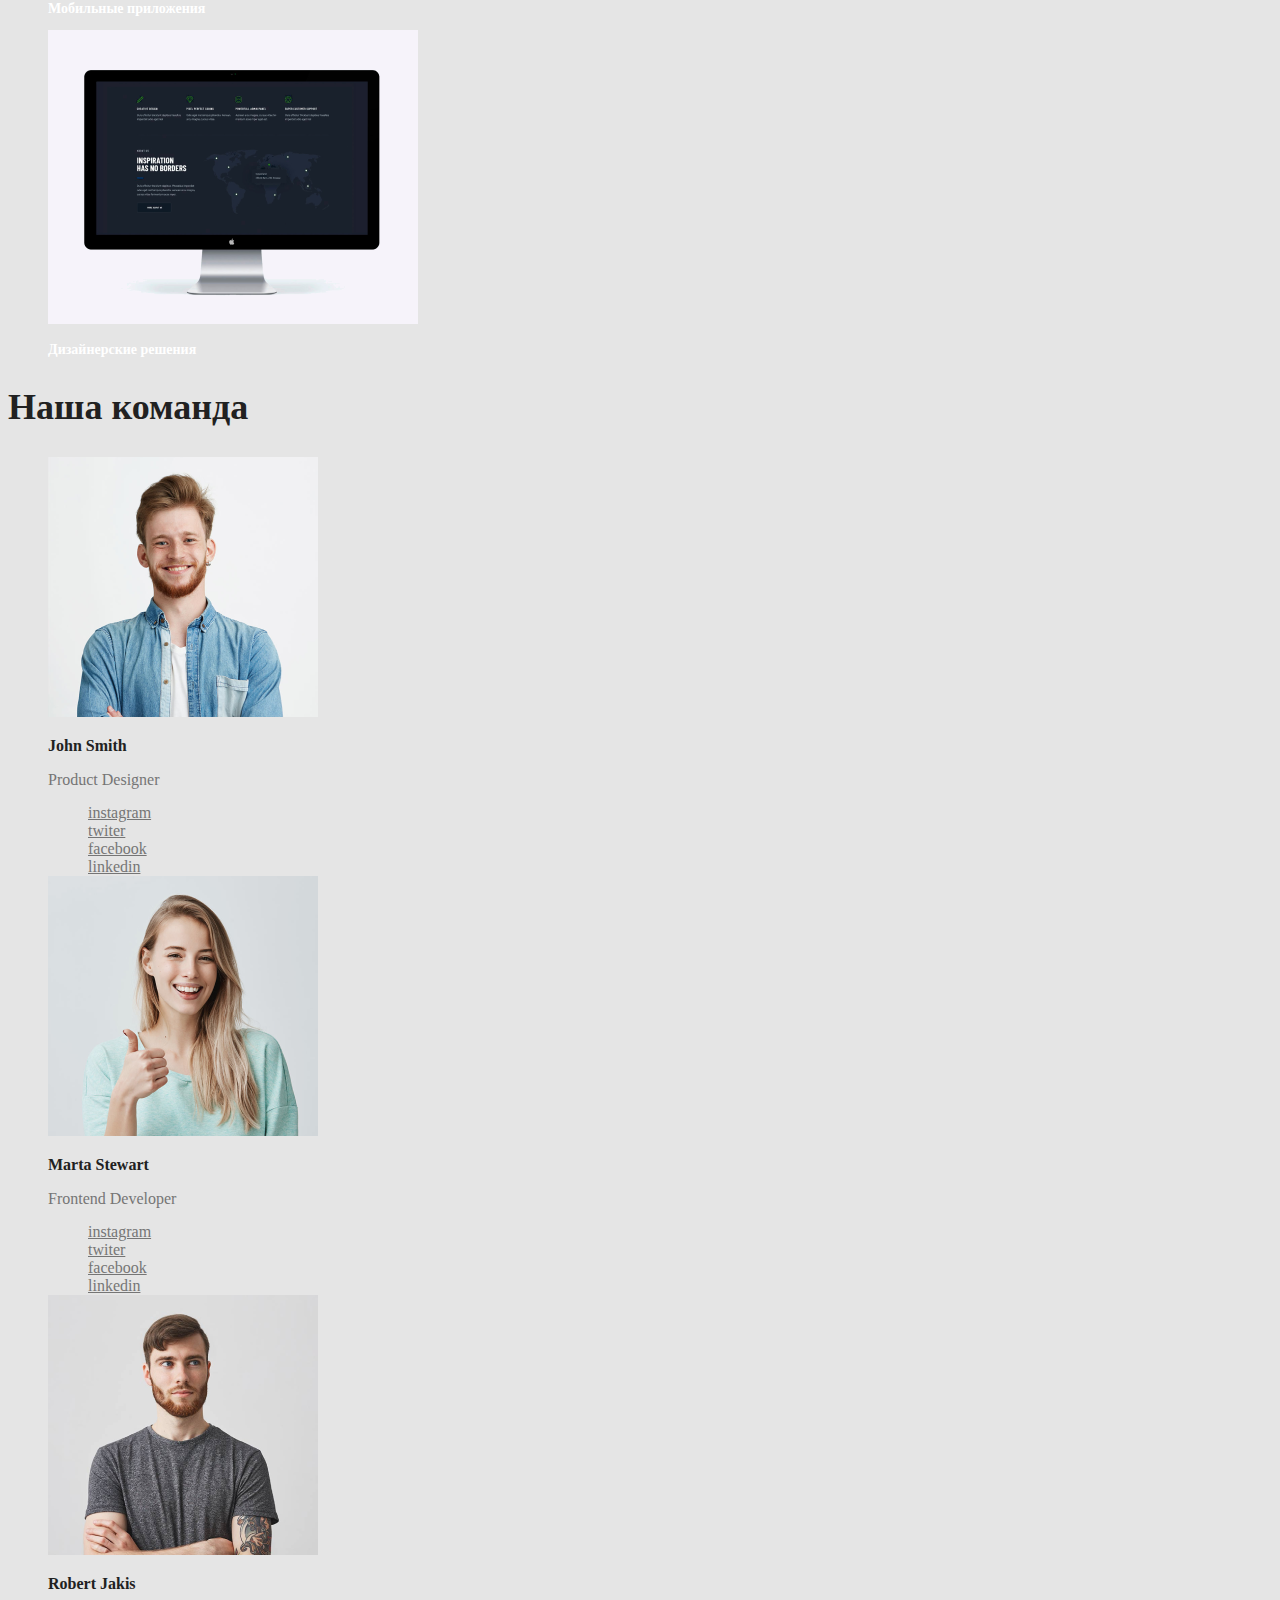
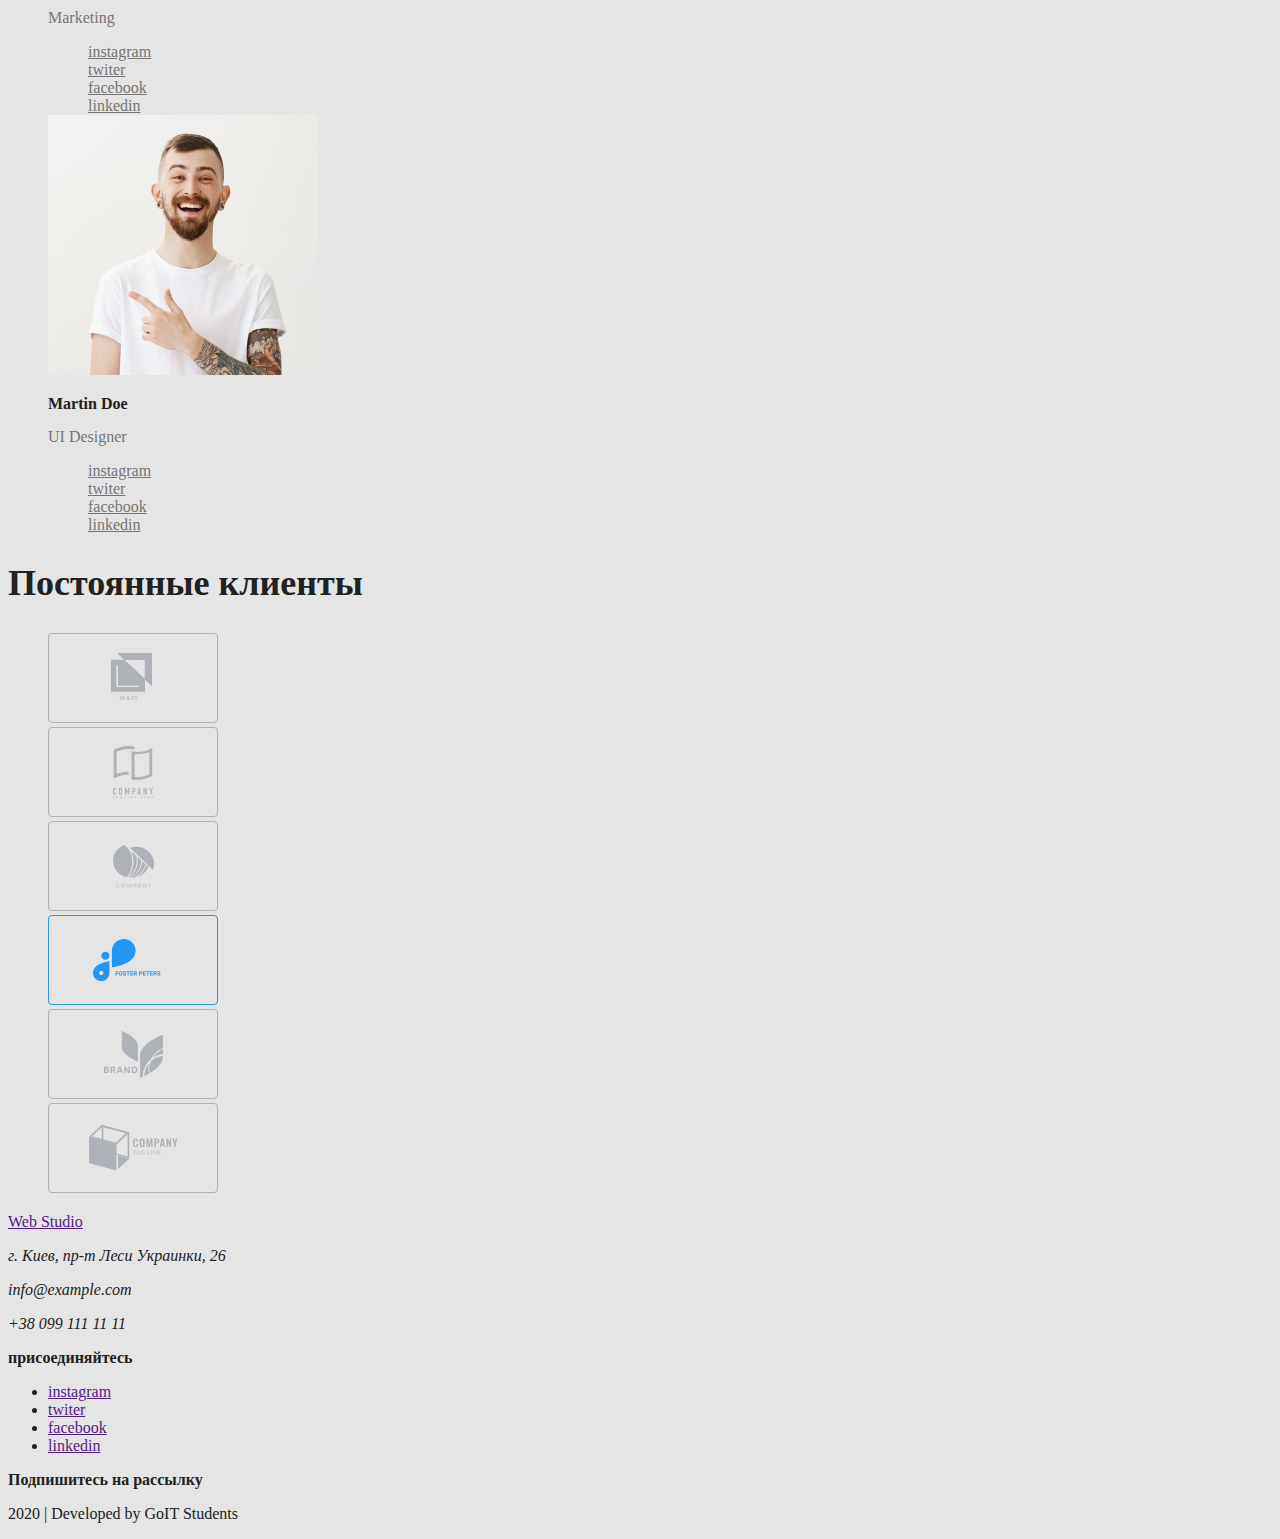
==== commit 7beefb4e: "save" ====
--- a/goit-markup-hw-01-master/index.html
+++ b/goit-markup-hw-01-master/index.html
@@ -36,7 +36,7 @@
       <!--Hero-->
       <section>
         <h1>Эффективные решения для вашего бизнеса</h1>
-        <a href="">Заказать услугу</a>
+        <a href="" class="button">Заказать услугу</a>
       </section>
       <!--Sait info-->
       <section class="section">
--- a/goit-markup-hw-01-master/css/styles.css
+++ b/goit-markup-hw-01-master/css/styles.css
@@ -1,93 +1,104 @@
+:root {
+  --primary-text-color: #212121;
+  --secondary-text-color: #757575;
+  --background-color: #e5e5e5;
+  --secondary-background-color: #f5f4fa;
+  --whit-color: #ffffff;
+  --accent-color: #2196f3;
+  --footer-color: #2f303a;
+}
 .page {
-  color: #212121;
-  background-color: #e5e5e5;
+  color: var(--primary-text-color);
+  background-color: var(--background-color);
 }
 
 .list {
   list-style: none;
 }
 
-/* цвет основного текста #212121 (чорный)*/
-/* вторичный цвет текста #757575 (серый)*/
-/* цвет фона #E5E5E5 */
-/* вторичный цвет фона #F5F4FA*/
-/* белый  #FFFFFF*/
-/* акцент #2196F3*/
-/* цвет подвала #2F303A*/
 .logo {
   font-size: 26px;
   line-height: 1.2;
 }
 .logo-second {
-  color: #2196f3;
+  color: var(--accent-color);
 }
 .logo:hover,
 .logo-second:hover {
-  color: #2196f3;
+  color: var(--accent-color);
 }
 
 /*site-nav*/
 .site-nav .link {
-  color: #212121;
+  color: var(--primary-text-color);
   font-size: 14px;
   line-height: 1.1;
 }
 .site-nav .link:hover,
 .site-nav .link:focus {
-  color: #2196f3;
+  color: var(--accent-color);
 }
 
 /*auth-nav*/
 .info {
-  color: #757575;
+  color: var(--secondary-text-color);
   font-size: 14px;
   line-height: 1.1;
 }
 .info:hover,
 .info:focus {
-  color: #2196f3;
+  color: var(--accent-color);
 }
 /*section*/
 .section-title {
-  color: #212121;
+  color: var(--primary-text-color);
   font-size: 36px;
   line-height: 1.1;
 }
 .section .text-title {
-  color: #ffffff;
+  color: var(--whit-color);
   font-size: 14px;
   line-height: 1.1;
 }
 .team-list {
-  color: #212121;
+  color: var(--primary-text-color);
   font-size: 16px;
   line-height: 1.1;
 }
 .section .work-list {
-  color: #757575;
+  color: var(--secondary-text-color);
   font-size: 16px;
   line-height: 1.1;
 }
 .section .email {
-  color: #757575;
+  color: var(--secondary-text-color);
 }
 /*ameil*/
 .email:hover,
 .email:focus {
-  color: #2196f3;
+  color: var(--accent-color);
 }
 /*feature*/
 .feature-list .title {
-  color: #212121;
+  color: var(--primary-text-color);
   font-size: 14px;
   line-height: 1.1;
 }
 .feature-list .text {
-  color: #757575;
+  color: var(--secondary-text-color);
   font-size: 14px;
   line-height: 1.7;
 }
 /*customers-img*/
 .section .img-hover:hover {
-  color: #2196f3;
+  color: var(--accent-color);
 }
+.button {
+  color: var(--primary-text-color--);
+  background-color: var(--accent-color);
+}
+
+.buton .primary {
+  background-color: var(--accent-color);
+  color: var(--whit-color);
+}
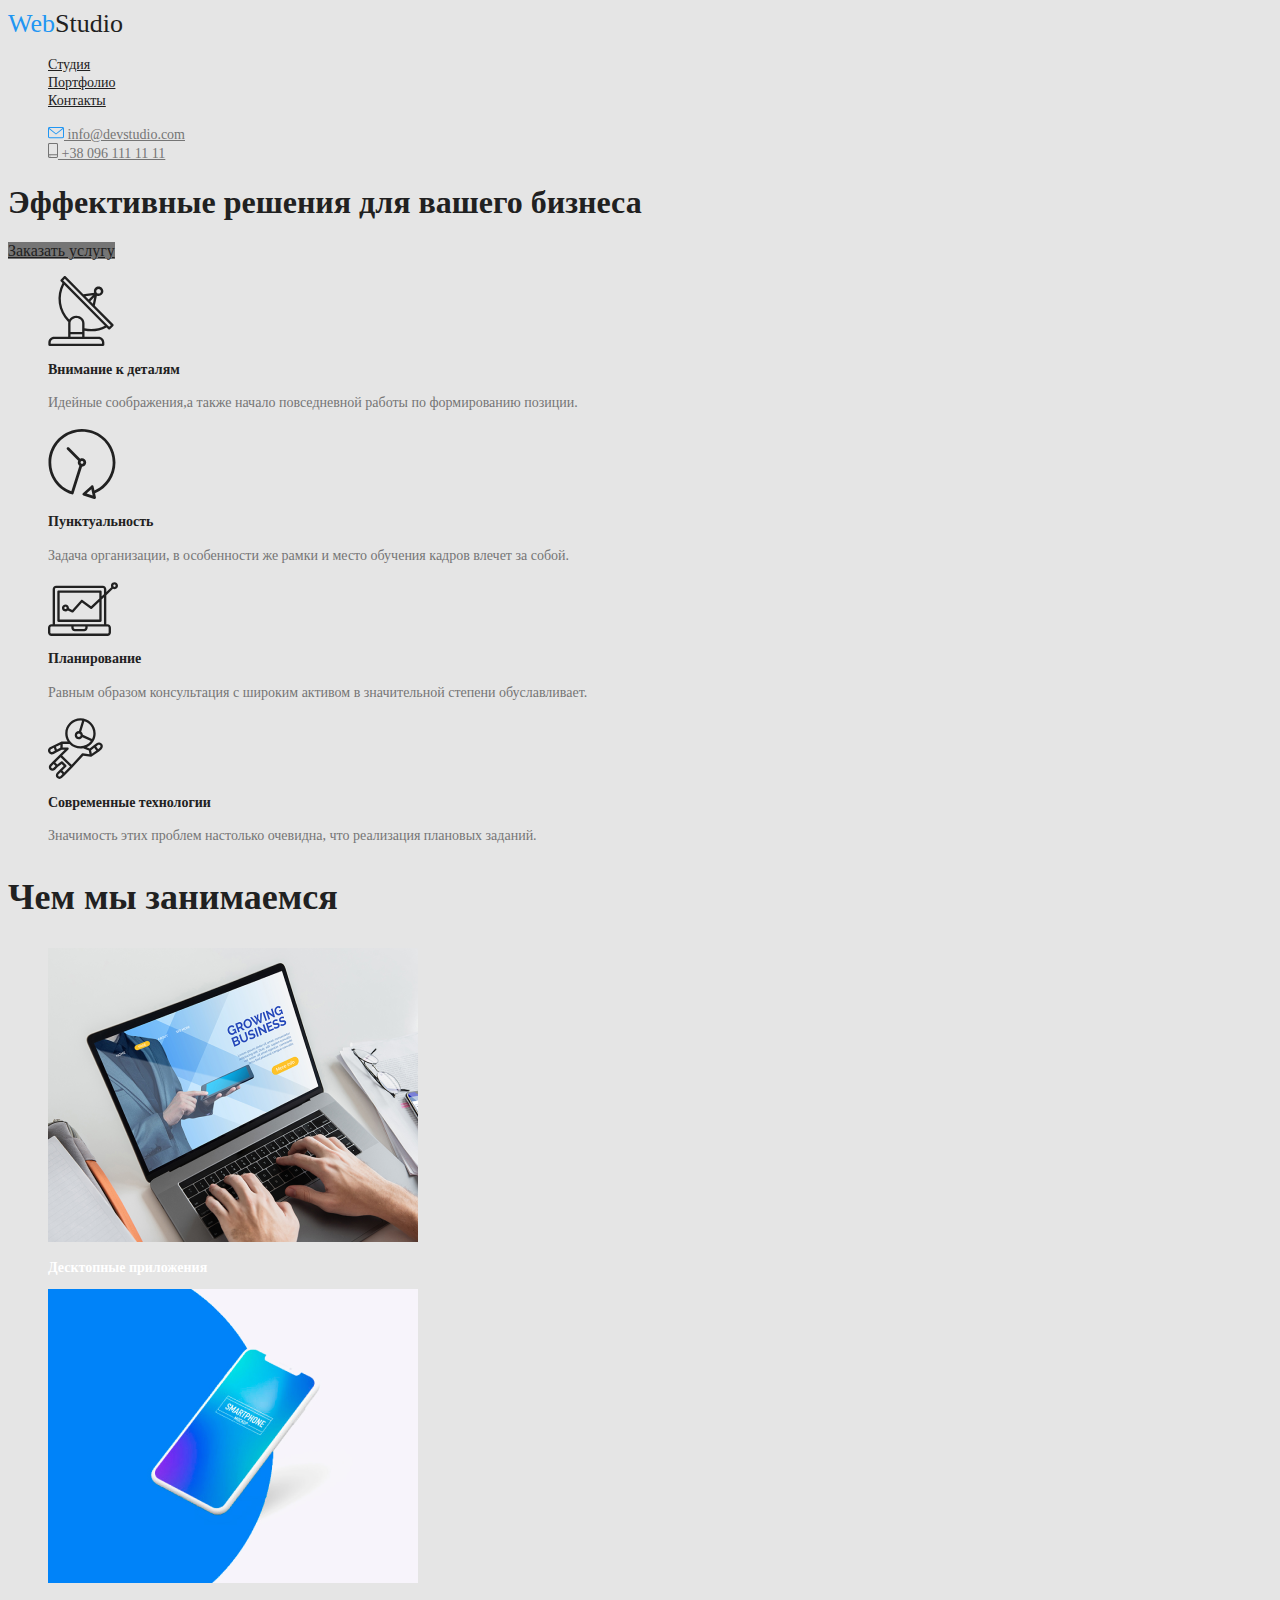
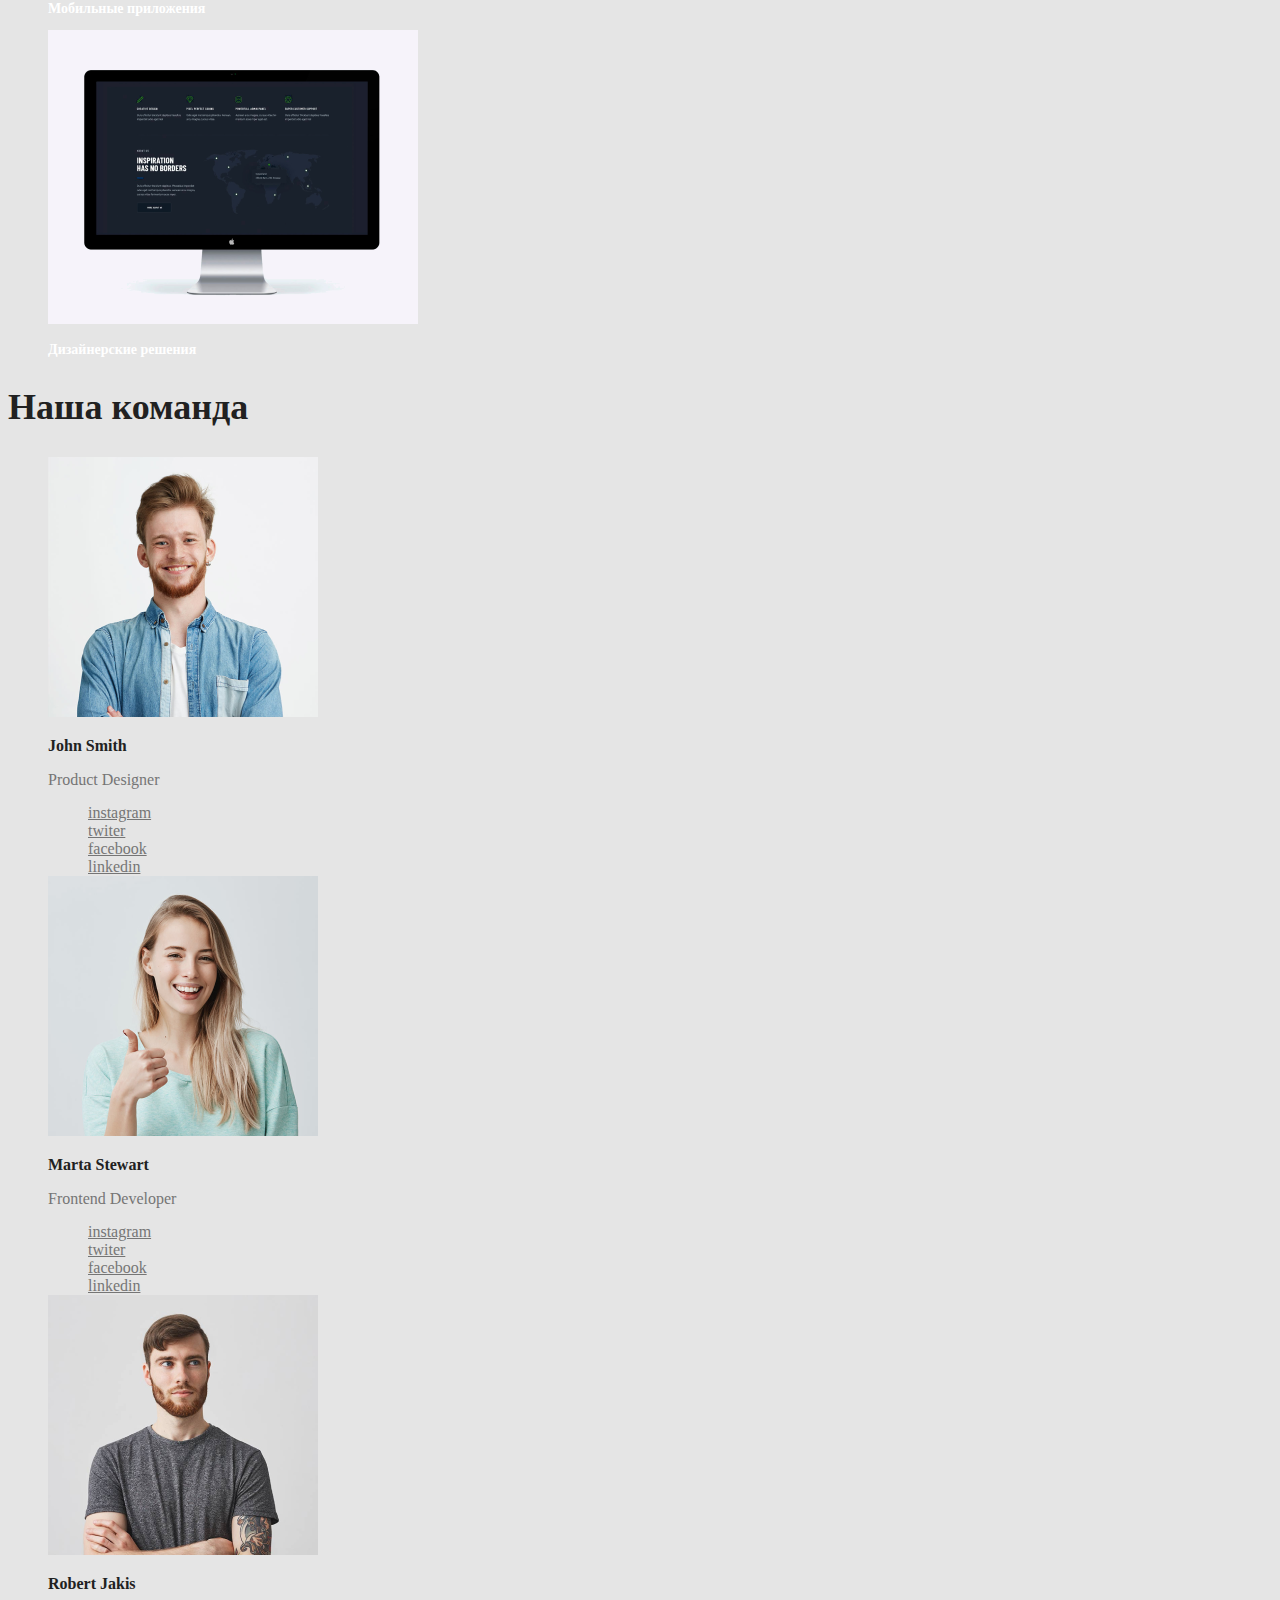
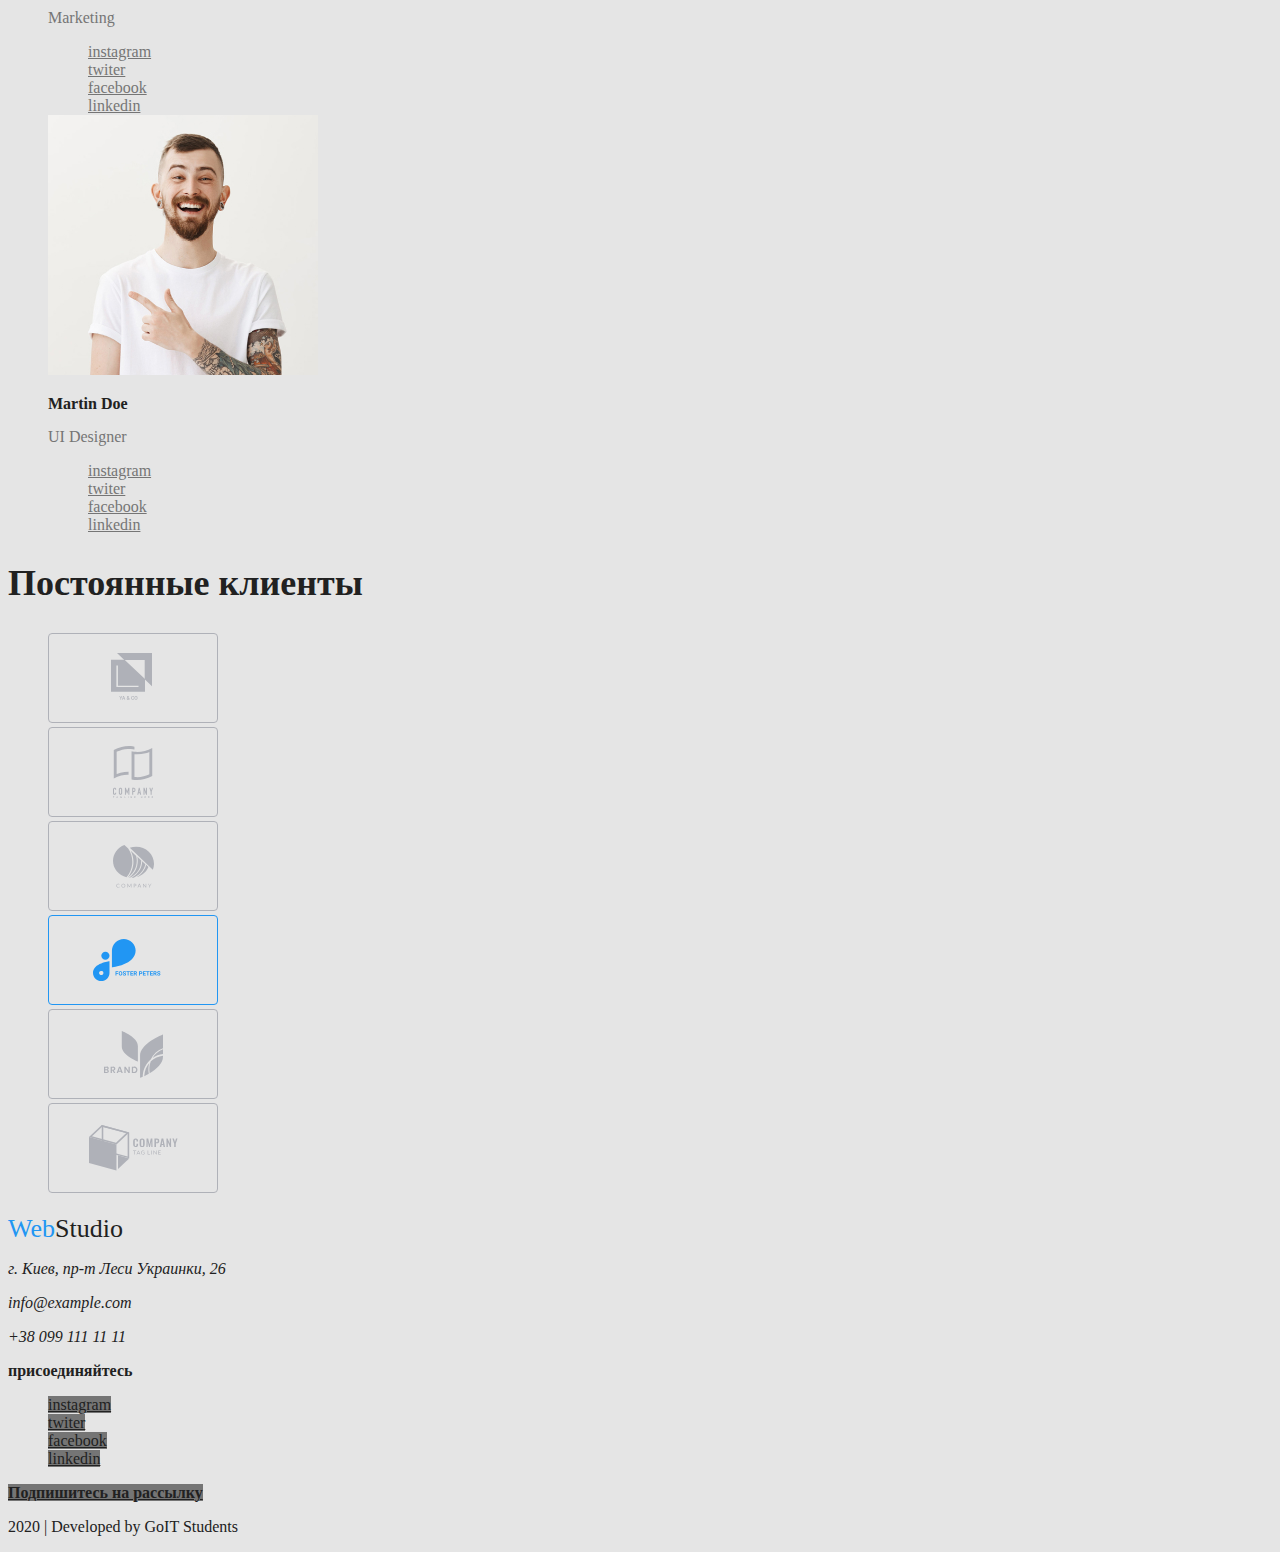
==== commit 8e8cbd75: "css" ====
--- a/goit-markup-hw-01-master/index.html
+++ b/goit-markup-hw-01-master/index.html
@@ -207,20 +207,20 @@
     </main>
     <!--Footer-->
     <footer>
-      <a href="">Web Studio</a>
+      <a class="logo"><span class="logo-second">Web</span>Studio </a>
       <address>
         <p>г. Киев, пр-т Леси Украинки, 26</p>
         <p>info@example.com</p>
         <p>+38 099 111 11 11</p>
       </address>
       <b>присоединяйтесь</b>
-      <ul>
-        <li><a href="">instagram</a></li>
-        <li><a href="">twiter</a></li>
-        <li><a href="">facebook</a></li>
-        <li><a href="">linkedin</a></li>
+      <ul class="list">
+        <li><a href="" class="button">instagram</a></li>
+        <li><a href="" class="button">twiter</a></li>
+        <li><a href="" class="button">facebook</a></li>
+        <li><a href="" class="button">linkedin</a></li>
       </ul>
-      <b>Подпишитесь на рассылку</b>
+      <b><a href="" class="button">Подпишитесь на рассылку</a></b>
       <p>2020 | Developed by GoIT Students</p>
     </footer>
   </body>
--- a/goit-markup-hw-01-master/css/styles.css
+++ b/goit-markup-hw-01-master/css/styles.css
@@ -94,11 +94,12 @@
   color: var(--accent-color);
 }
 .button {
-  color: var(--primary-text-color--);
+  color: var(--primary-text-color);
+  background-color: var(--secondary-text-color);
+}
+
+.button:hover,
+.button:focus {
+  color: var(--whit-color);
   background-color: var(--accent-color);
 }
-
-.buton .primary {
-  background-color: var(--accent-color);
-  color: var(--whit-color);
-}
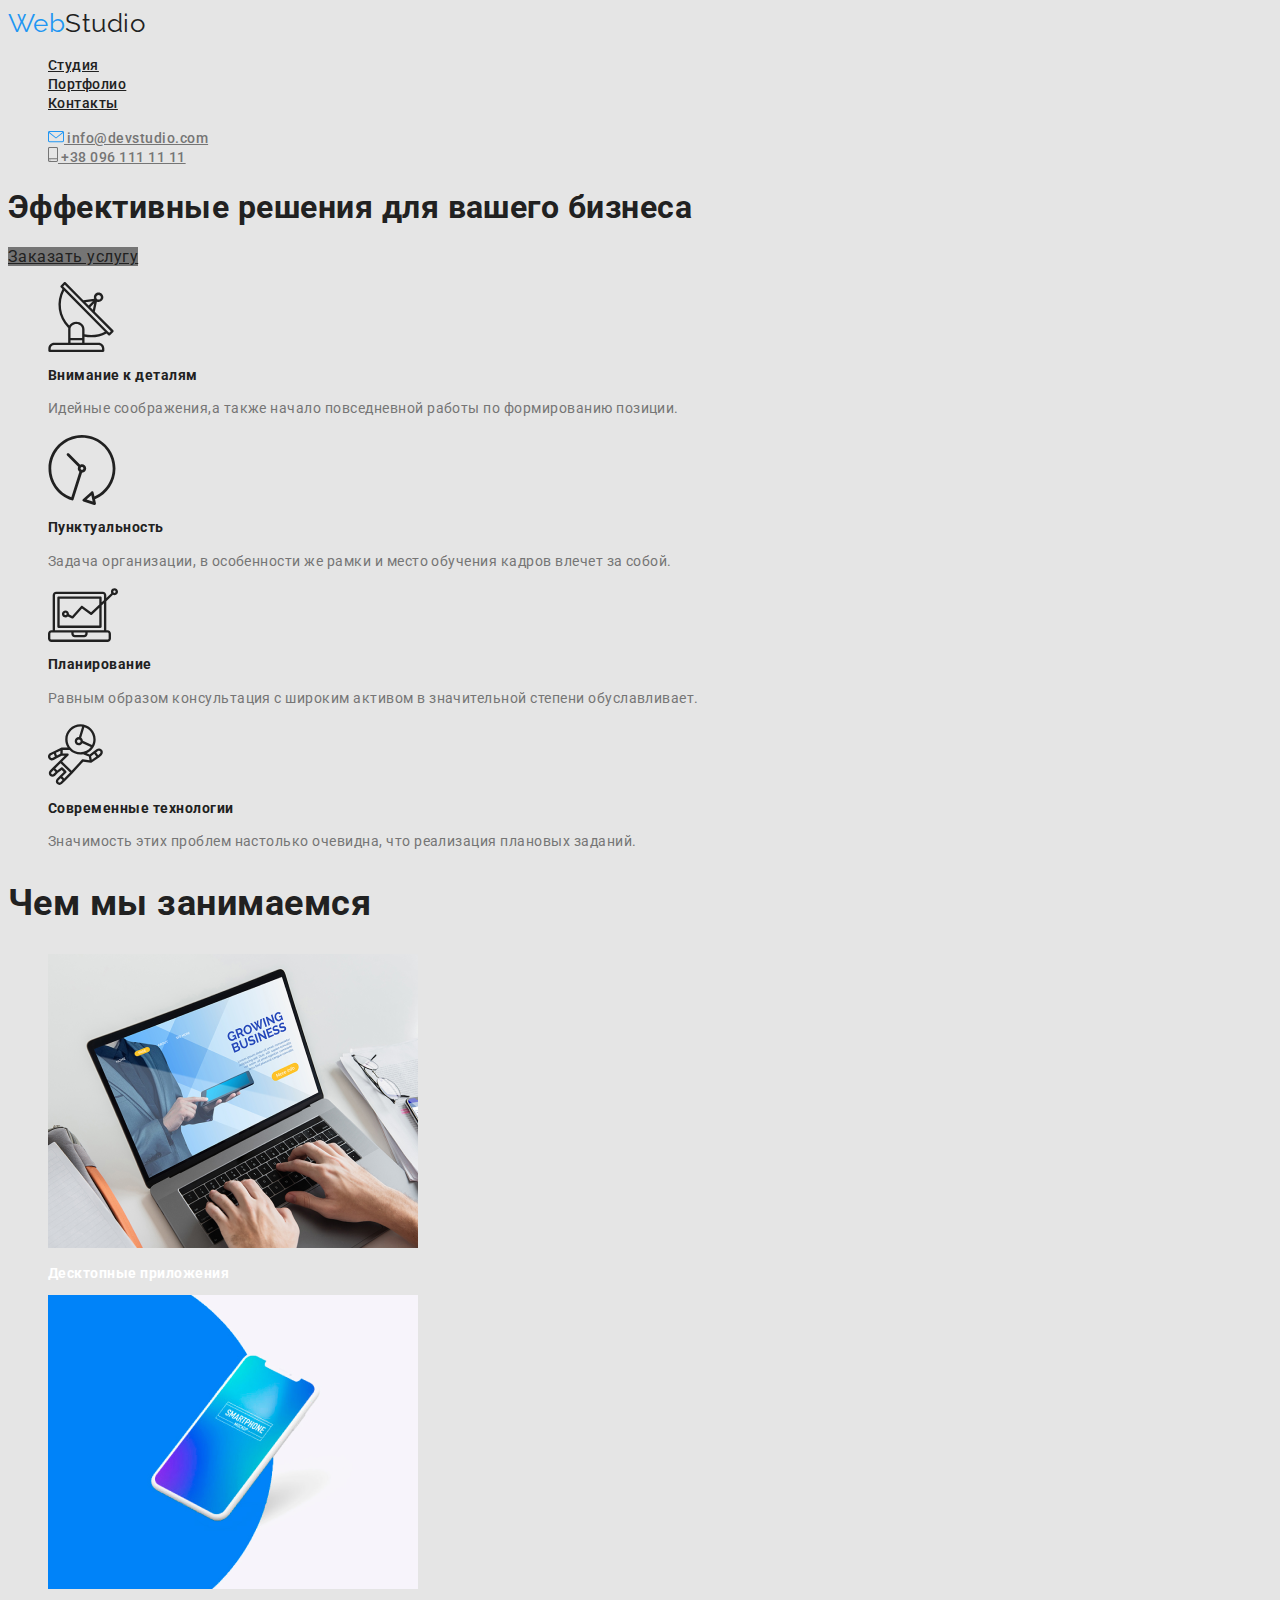
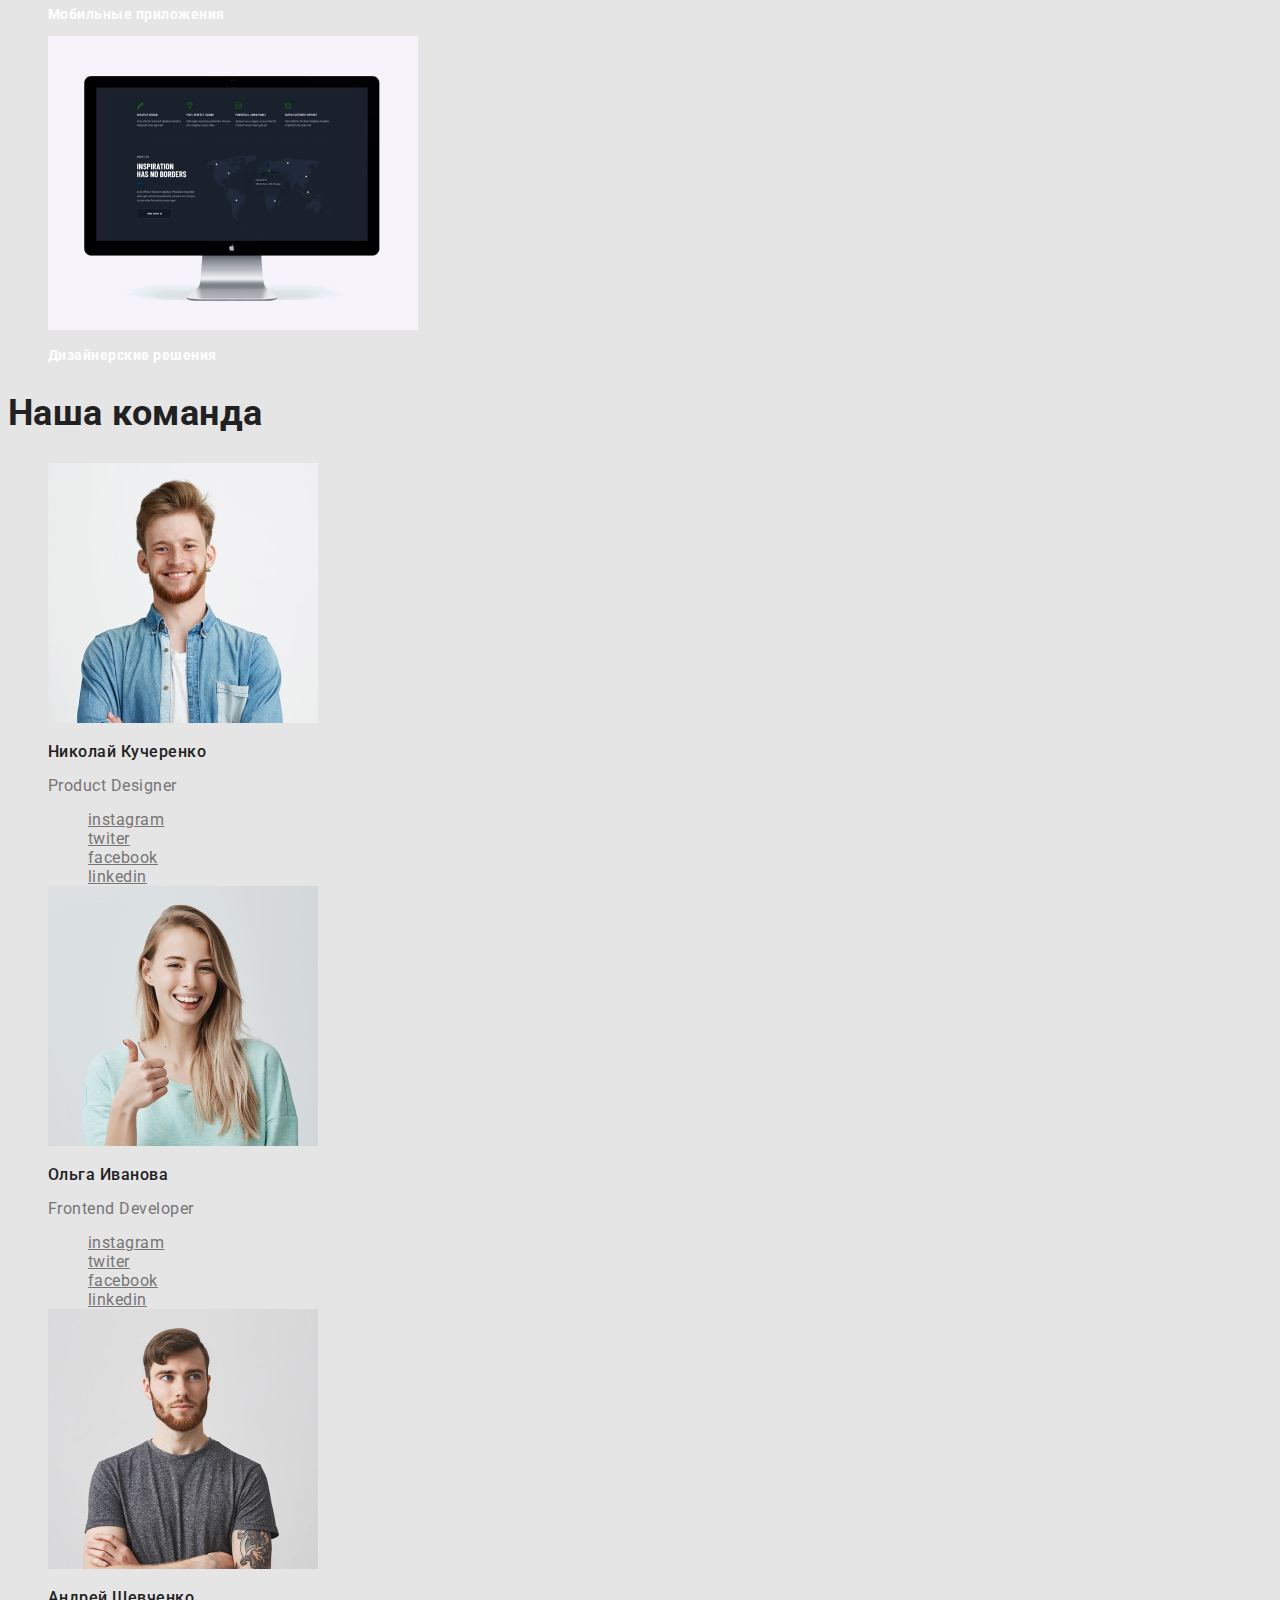
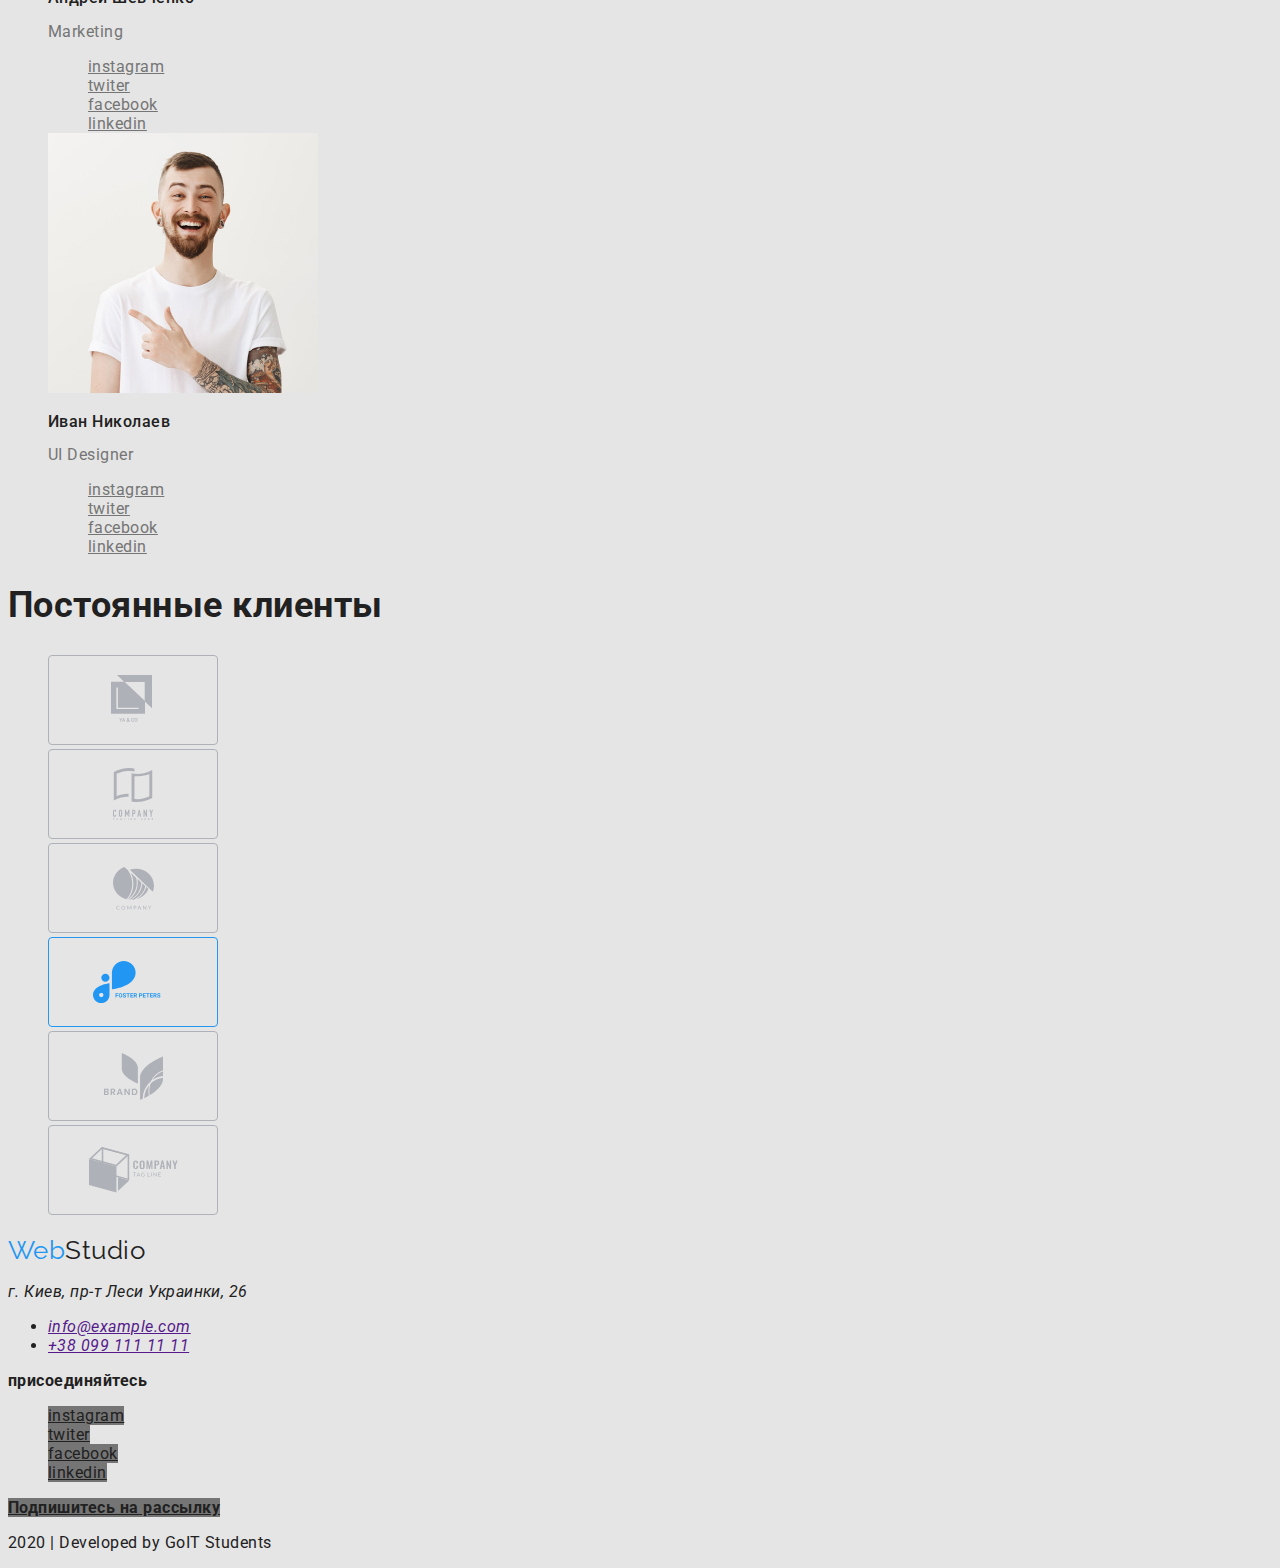
==== commit 7ed7ad42: "portfolio" ====
--- a/goit-markup-hw-01-master/index.html
+++ b/goit-markup-hw-01-master/index.html
@@ -4,6 +4,10 @@
     <meta charset="UTF-8" />
     <meta name="viewport" content="width=device-width, initial-scale=1.0" />
     <title>Document</title>
+    <link
+      href="https://fonts.googleapis.com/css2?family=Raleway:wght@700&family=Roboto:wght@400;500;700;900&display=swap"
+      rel="stylesheet"
+    />
     <link rel="stylesheet" href="./css/styles.css" />
   </head>
   <body class="page">
@@ -112,7 +116,7 @@
         <ul class="list">
           <li>
             <img src="./images/designer.jpg" alt="фото дизайнера" width="270" />
-            <h3 class="team-list">John Smith</h3>
+            <h3 class="team-list">Николай Кучеренко</h3>
             <p class="work-list">Product Designer</p>
             <ul class="email-list list">
               <li><a href="" class="email">instagram</a></li>
@@ -127,7 +131,7 @@
               alt="фото разработчика"
               width="270"
             />
-            <h3 class="team-list">Marta Stewart</h3>
+            <h3 class="team-list">Ольга Иванова</h3>
             <p class="work-list">Frontend Developer</p>
             <ul class="email-list list">
               <li><a href="" class="email">instagram</a></li>
@@ -142,7 +146,7 @@
               alt="фото маркетолога"
               width="270"
             />
-            <h3 class="team-list">Robert Jakis</h3>
+            <h3 class="team-list">Андрей Шевченко</h3>
             <p class="work-list">Marketing</p>
             <ul class="email-list list">
               <li><a href="" class="email">instagram</a></li>
@@ -157,7 +161,7 @@
               alt="фото главного дизайнера"
               width="270"
             />
-            <h3 class="team-list">Martin Doe</h3>
+            <h3 class="team-list">Иван Николаев</h3>
             <p class="work-list">UI Designer</p>
             <ul class="email-list list">
               <li><a href="" class="email">instagram</a></li>
@@ -210,8 +214,10 @@
       <a class="logo"><span class="logo-second">Web</span>Studio </a>
       <address>
         <p>г. Киев, пр-т Леси Украинки, 26</p>
-        <p>info@example.com</p>
-        <p>+38 099 111 11 11</p>
+        <ul>
+          <li><a href="">info@example.com</a></li>
+          <li><a href="">+38 099 111 11 11</a></li>
+        </ul>
       </address>
       <b>присоединяйтесь</b>
       <ul class="list">
--- a/goit-markup-hw-01-master/css/styles.css
+++ b/goit-markup-hw-01-master/css/styles.css
@@ -10,6 +10,8 @@
 .page {
   color: var(--primary-text-color);
   background-color: var(--background-color);
+  font-family: Roboto, sans-serif;
+  letter-spacing: 0.03em;
 }
 
 .list {
@@ -19,6 +21,7 @@
 .logo {
   font-size: 26px;
   line-height: 1.2;
+  font-family: Raleway;
 }
 .logo-second {
   color: var(--accent-color);
@@ -31,6 +34,7 @@
 /*site-nav*/
 .site-nav .link {
   color: var(--primary-text-color);
+  font-weight: 500;
   font-size: 14px;
   line-height: 1.1;
 }
@@ -42,6 +46,7 @@
 /*auth-nav*/
 .info {
   color: var(--secondary-text-color);
+  font-weight: 500;
   font-size: 14px;
   line-height: 1.1;
 }
@@ -52,16 +57,19 @@
 /*section*/
 .section-title {
   color: var(--primary-text-color);
+  font-weight: bold;
   font-size: 36px;
   line-height: 1.1;
 }
 .section .text-title {
   color: var(--whit-color);
+  font-weight: bold;
   font-size: 14px;
   line-height: 1.1;
 }
 .team-list {
   color: var(--primary-text-color);
+  font-weight: 500;
   font-size: 16px;
   line-height: 1.1;
 }
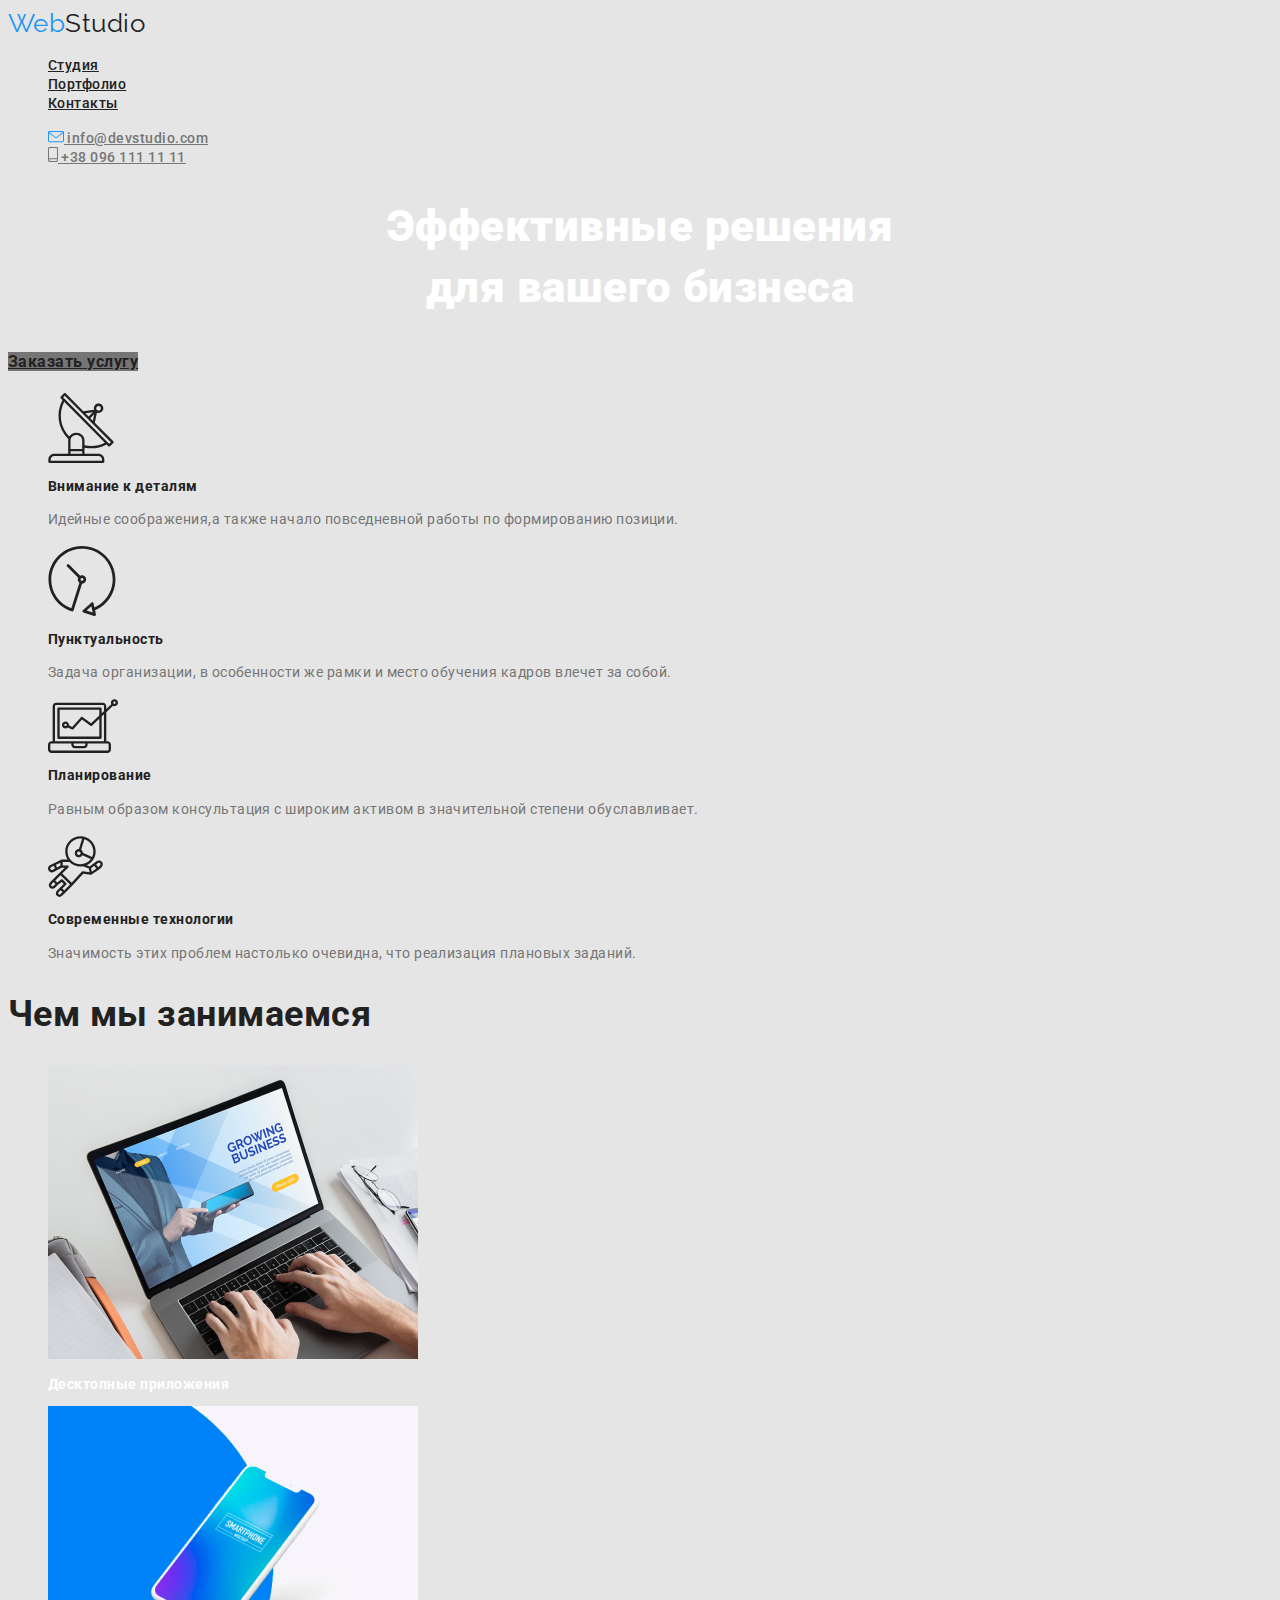
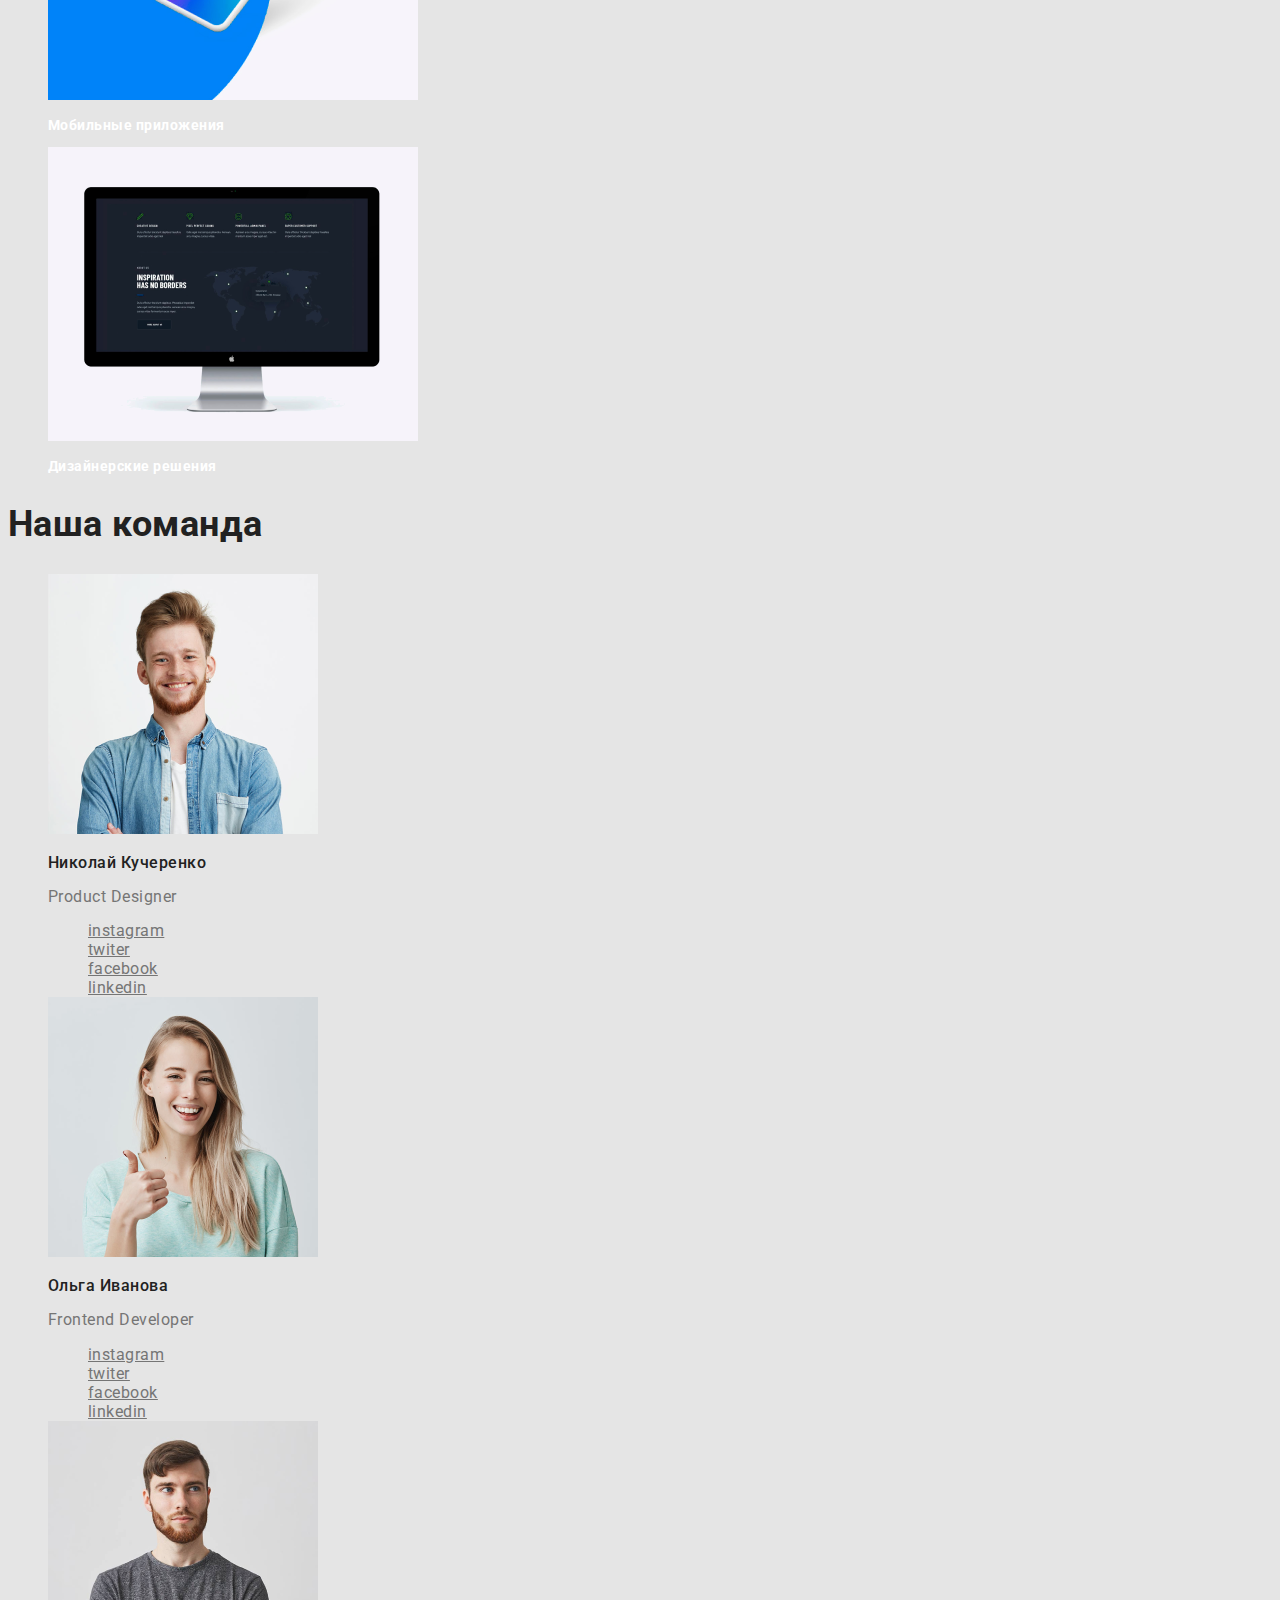
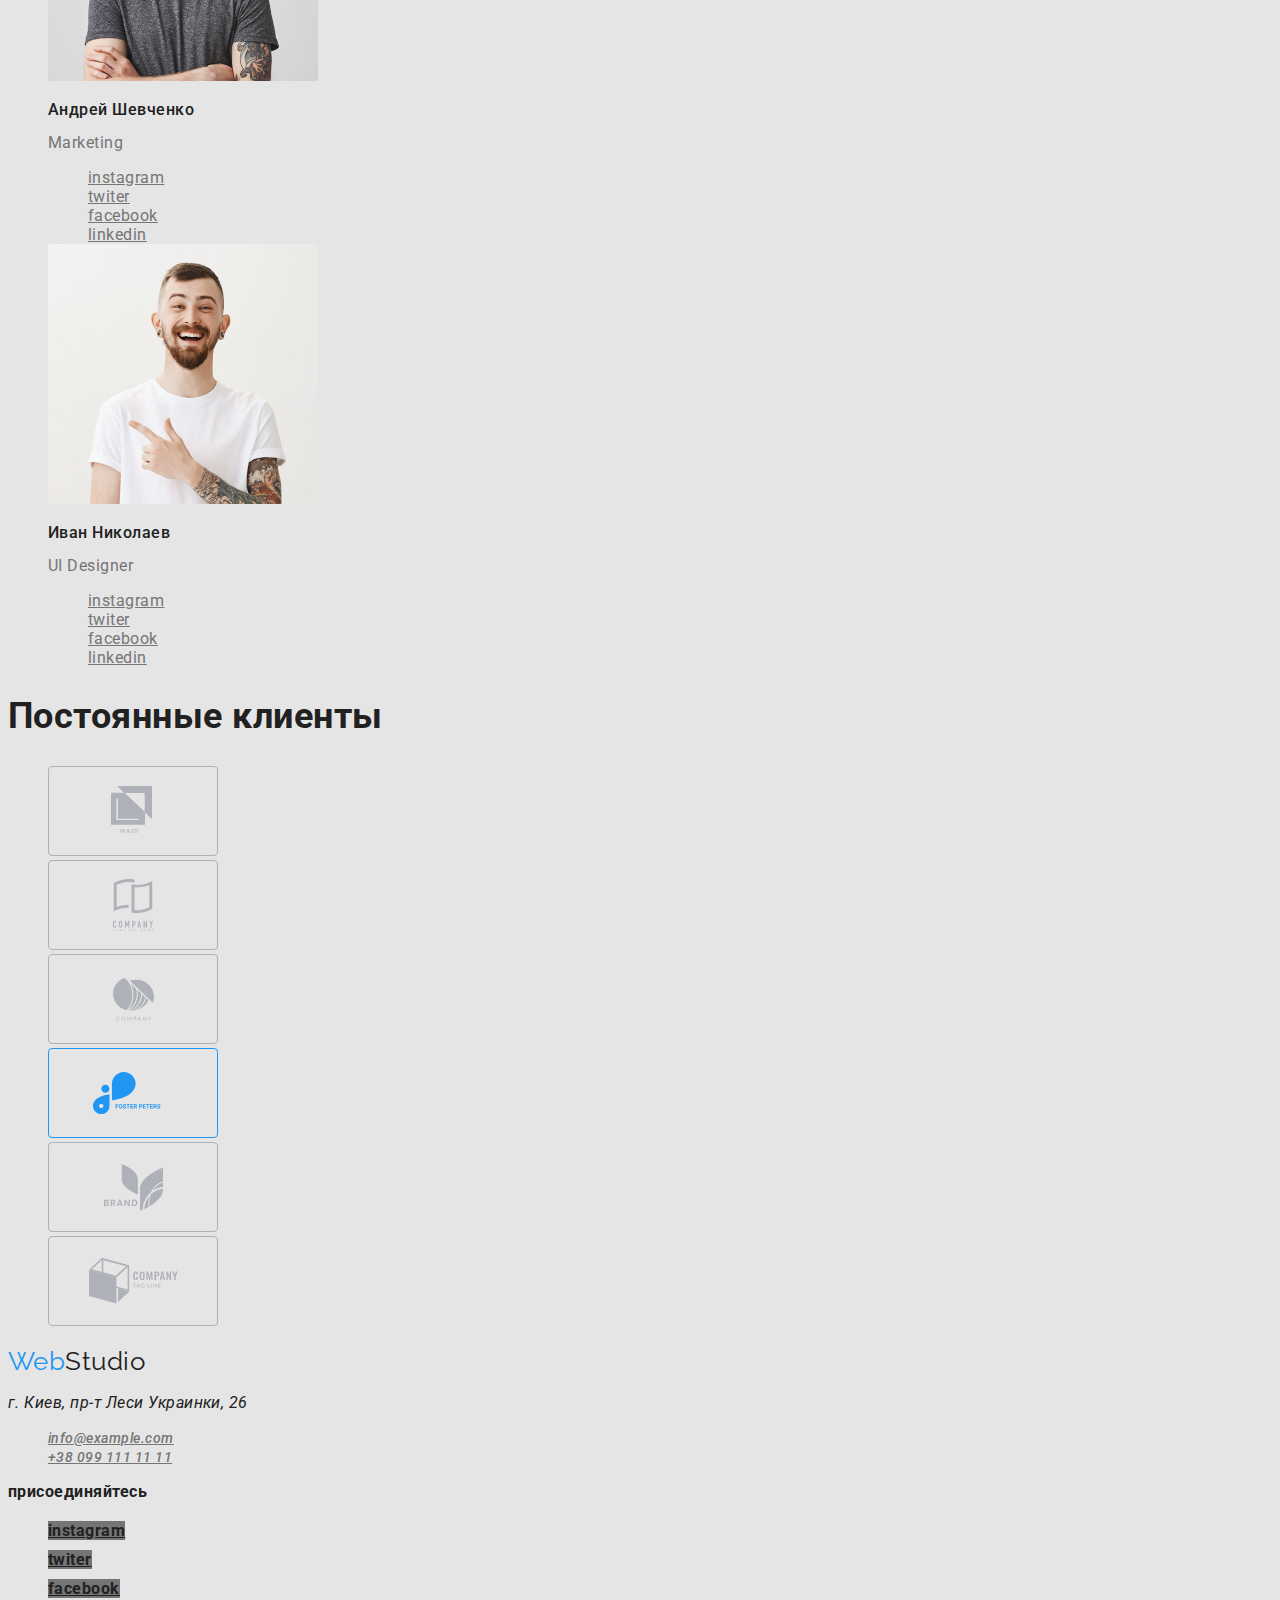
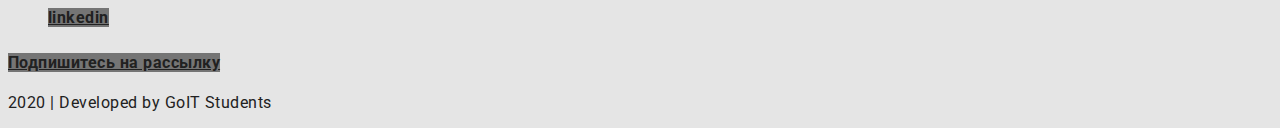
==== commit 10a3eead: "hero" ====
--- a/goit-markup-hw-01-master/index.html
+++ b/goit-markup-hw-01-master/index.html
@@ -39,7 +39,7 @@
     <main>
       <!--Hero-->
       <section>
-        <h1>Эффективные решения для вашего бизнеса</h1>
+        <h1 class="hero-title">Эффективные решения</br> для вашего бизнеса</h1>
         <a href="" class="button">Заказать услугу</a>
       </section>
       <!--Sait info-->
@@ -214,9 +214,9 @@
       <a class="logo"><span class="logo-second">Web</span>Studio </a>
       <address>
         <p>г. Киев, пр-т Леси Украинки, 26</p>
-        <ul>
-          <li><a href="">info@example.com</a></li>
-          <li><a href="">+38 099 111 11 11</a></li>
+        <ul class="list">
+          <li><a href="" class="info">info@example.com</a></li>
+          <li><a href="" class="info">+38 099 111 11 11</a></li>
         </ul>
       </address>
       <b>присоединяйтесь</b>
--- a/goit-markup-hw-01-master/css/styles.css
+++ b/goit-markup-hw-01-master/css/styles.css
@@ -54,6 +54,14 @@
 .info:focus {
   color: var(--accent-color);
 }
+/*hero*/
+.hero-title {
+  color: var(--whit-color);
+  font-weight: 900;
+  font-size: 44px;
+  line-height: 1.4;
+  text-align: center;
+}
 /*section*/
 .section-title {
   color: var(--primary-text-color);
@@ -104,6 +112,11 @@
 .button {
   color: var(--primary-text-color);
   background-color: var(--secondary-text-color);
+  font-family: inherit;
+  font-weight: bold;
+  font-size: 16px;
+  line-height: 1.8;
+  align-items: center;
 }
 
 .button:hover,
